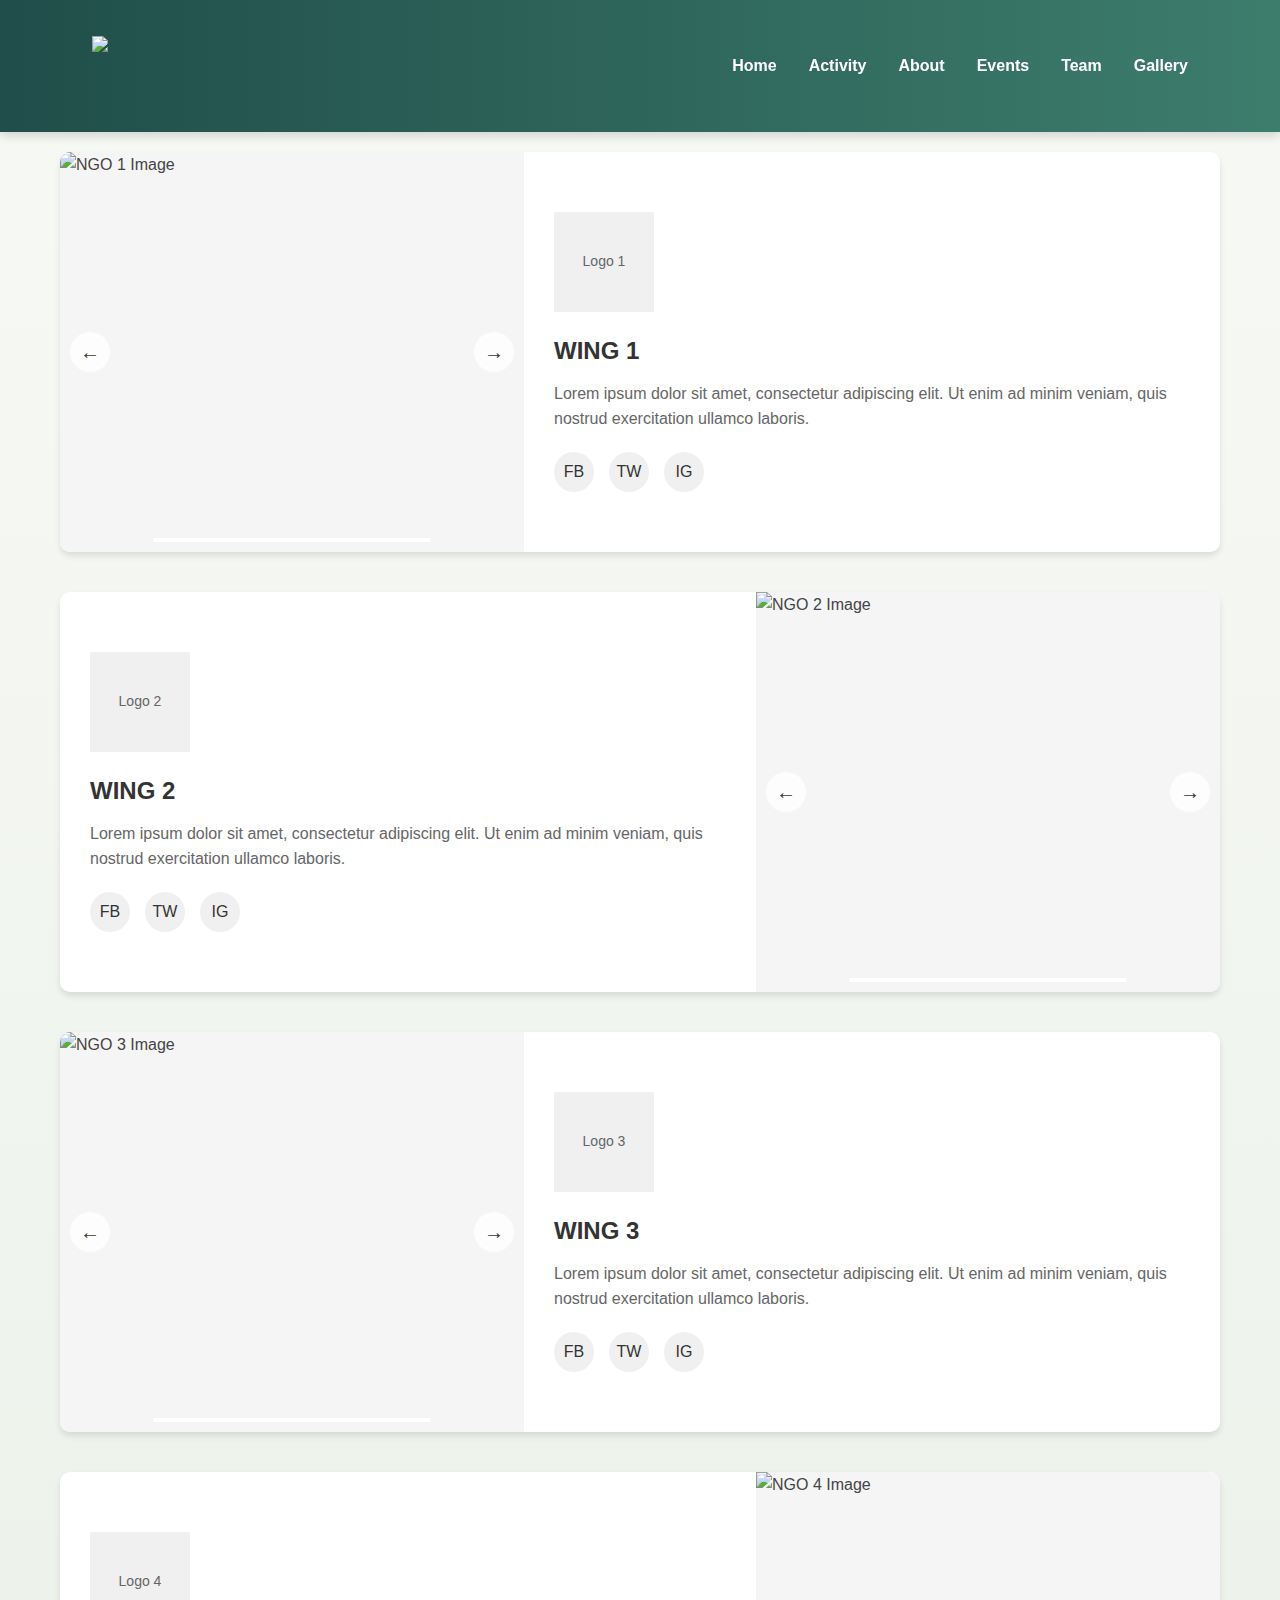
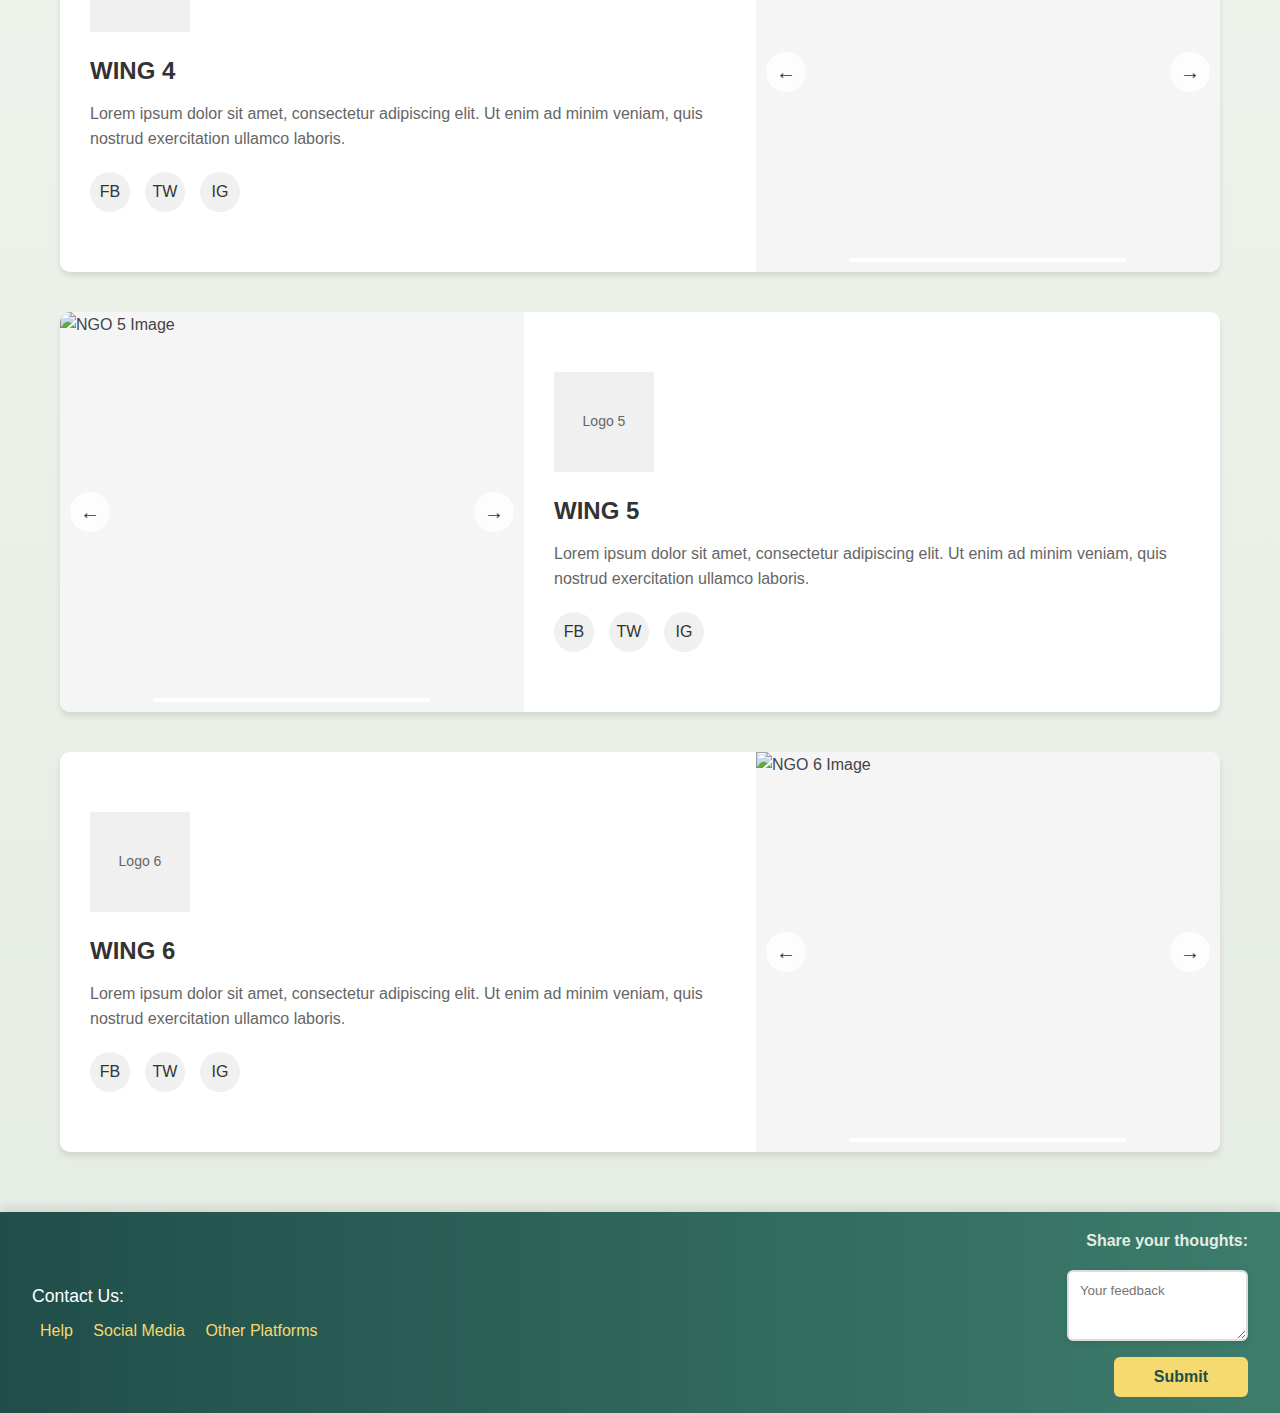
==== index.html @ 6709314f "minor changes" ====
<!DOCTYPE html>
<html lang="en">
<head>
    <meta charset="UTF-8">
    <meta name="viewport" content="width=device-width, initial-scale=1.0">
    <title>SEVAUTSAV</title>
    <link rel="stylesheet" href="style.css">
</head>
<body>
    <!-- Header -->
    <header class="header">
        <div class="container">
            <!-- <h1>SEVAUTSAV</h1> -->
            <img id="logo" src="./typeface.svg"></img>
            <nav class="tab">
                <ul class="nav-links">
                    <li><a href="#home">Home</a></li>
                    <li><a href="#activity">Activity</a></li>
                    <li><a href="about-page.html">About</a></li>
                    <li><a href="index.html">Events</a></li>
                    <li><a href="#team">Team</a></li>
                    <li><a href="#gallery">Gallery</a></li>
                </ul>
            </nav>
        </div>
    </header>

     <div class="content">
        <div class="container">
            <!-- Card 1 -->
            <div class="card">
                <div class="gallery-container">
                    <button class="gallery-nav prev">←</button>
                    <button class="gallery-nav next">→</button>
                    <div class="gallery-track">
                        <!-- Gallery images for WING 1 -->
                        <div class="gallery-item"><img src="https://via.placeholder.com/800x600/f0f0f0/666666?text=NGO1+Image+1" alt="NGO 1 Image"></div>
                        <div class="gallery-item"><img src="https://via.placeholder.com/800x600/f0f0f0/666666?text=NGO1+Image+2" alt="NGO 1 Image"></div>
                        <div class="gallery-item"><img src="https://via.placeholder.com/800x600/f0f0f0/666666?text=NGO1+Image+3" alt="NGO 1 Image"></div>
                        <div class="gallery-item"><img src="https://via.placeholder.com/800x600/f0f0f0/666666?text=NGO1+Image+4" alt="NGO 1 Image"></div>
                        <div class="gallery-item"><img src="https://via.placeholder.com/800x600/f0f0f0/666666?text=NGO1+Image+5" alt="NGO 1 Image"></div>
                        <!-- Duplicates for infinite scroll -->
                        <div class="gallery-item"><img src="https://via.placeholder.com/800x600/f0f0f0/666666?text=NGO1+Image+1" alt="NGO 1 Image"></div>
                        <div class="gallery-item"><img src="https://via.placeholder.com/800x600/f0f0f0/666666?text=NGO1+Image+2" alt="NGO 1 Image"></div>
                        <div class="gallery-item"><img src="https://via.placeholder.com/800x600/f0f0f0/666666?text=NGO1+Image+3" alt="NGO 1 Image"></div>
                        <div class="gallery-item"><img src="https://via.placeholder.com/800x600/f0f0f0/666666?text=NGO1+Image+4" alt="NGO 1 Image"></div>
                        <div class="gallery-item"><img src="https://via.placeholder.com/800x600/f0f0f0/666666?text=NGO1+Image+5" alt="NGO 1 Image"></div>
                    </div>
                    <div class="gallery-progress">
                        <div class="progress-bar"></div>
                    </div>
                </div>
                <div class="card-content">
                    <div class="logo-container">
                        <svg viewBox="0 0 100 100">
                            <rect width="100" height="100" fill="#f0f0f0"/>
                            <text x="50" y="50" text-anchor="middle" dominant-baseline="middle" font-family="Poppins" font-size="14" fill="#666">Logo 1</text>
                        </svg>
                    </div>
                    <h2 class="ngo-name">WING 1</h2>
                    <p class="ngo-description">
                        Lorem ipsum dolor sit amet, consectetur adipiscing elit. Ut enim ad minim veniam, quis nostrud exercitation ullamco laboris.
                    </p>
                    <div class="social-links">
                        <a href="#" class="social-link">FB</a>
                        <a href="#" class="social-link">TW</a>
                        <a href="#" class="social-link">IG</a>
                    </div>
                </div>
            </div>
    
            <div class="card">
                <div class="gallery-container">
                    <button class="gallery-nav prev">←</button>
                    <button class="gallery-nav next">→</button>
                    <div class="gallery-track">
                        <!-- Gallery images for WING 2 -->
                        <div class="gallery-item"><img src="https://via.placeholder.com/800x600/f0f0f0/666666?text=NGO2+Image+1" alt="NGO 2 Image"></div>
                        <div class="gallery-item"><img src="https://via.placeholder.com/800x600/f0f0f0/666666?text=NGO2+Image+2" alt="NGO 2 Image"></div>
                        <div class="gallery-item"><img src="https://via.placeholder.com/800x600/f0f0f0/666666?text=NGO2+Image+3" alt="NGO 2 Image"></div>
                        <div class="gallery-item"><img src="https://via.placeholder.com/800x600/f0f0f0/666666?text=NGO2+Image+4" alt="NGO 2 Image"></div>
                        <div class="gallery-item"><img src="https://via.placeholder.com/800x600/f0f0f0/666666?text=NGO2+Image+5" alt="NGO 2 Image"></div>
                        <!-- Duplicates for infinite scroll -->
                        <div class="gallery-item"><img src="https://via.placeholder.com/800x600/f0f0f0/666666?text=NGO2+Image+1" alt="NGO 2 Image"></div>
                        <div class="gallery-item"><img src="https://via.placeholder.com/800x600/f0f0f0/666666?text=NGO2+Image+2" alt="NGO 2 Image"></div>
                        <div class="gallery-item"><img src="https://via.placeholder.com/800x600/f0f0f0/666666?text=NGO2+Image+3" alt="NGO 2 Image"></div>
                        <div class="gallery-item"><img src="https://via.placeholder.com/800x600/f0f0f0/666666?text=NGO2+Image+4" alt="NGO 2 Image"></div>
                        <div class="gallery-item"><img src="https://via.placeholder.com/800x600/f0f0f0/666666?text=NGO2+Image+5" alt="NGO 2 Image"></div>
                    </div>
                    <div class="gallery-progress">
                        <div class="progress-bar"></div>
                    </div>
                </div>
                <div class="card-content">
                    <div class="logo-container">
                        <svg viewBox="0 0 100 100">
                            <rect width="100" height="100" fill="#f0f0f0"/>
                            <text x="50" y="50" text-anchor="middle" dominant-baseline="middle" font-family="Poppins" font-size="14" fill="#666">Logo 2</text>
                        </svg>
                    </div>
                    <h2 class="ngo-name">WING 2</h2>
                    <p class="ngo-description">
                        Lorem ipsum dolor sit amet, consectetur adipiscing elit. Ut enim ad minim veniam, quis nostrud exercitation ullamco laboris.
                    </p>
                    <div class="social-links">
                        <a href="#" class="social-link">FB</a>
                        <a href="#" class="social-link">TW</a>
                        <a href="#" class="social-link">IG</a>
                    </div>
                </div>
            </div>
    
            <div class="card">
                <div class="gallery-container">
                    <button class="gallery-nav prev">←</button>
                    <button class="gallery-nav next">→</button>
                    <div class="gallery-track">
                        <!-- Gallery images for WING 3 -->
                        <div class="gallery-item"><img src="https://via.placeholder.com/800x600/f0f0f0/666666?text=NGO3+Image+1" alt="NGO 3 Image"></div>
                        <div class="gallery-item"><img src="https://via.placeholder.com/800x600/f0f0f0/666666?text=NGO3+Image+2" alt="NGO 3 Image"></div>
                        <div class="gallery-item"><img src="https://via.placeholder.com/800x600/f0f0f0/666666?text=NGO3+Image+3" alt="NGO 3 Image"></div>
                        <div class="gallery-item"><img src="https://via.placeholder.com/800x600/f0f0f0/666666?text=NGO3+Image+4" alt="NGO 3 Image"></div>
                        <div class="gallery-item"><img src="https://via.placeholder.com/800x600/f0f0f0/666666?text=NGO3+Image+5" alt="NGO 3 Image"></div>
                        <!-- Duplicates for infinite scroll -->
                        <div class="gallery-item"><img src="https://via.placeholder.com/800x600/f0f0f0/666666?text=NGO3+Image+1" alt="NGO 3 Image"></div>
                        <div class="gallery-item"><img src="https://via.placeholder.com/800x600/f0f0f0/666666?text=NGO3+Image+2" alt="NGO 3 Image"></div>
                        <div class="gallery-item"><img src="https://via.placeholder.com/800x600/f0f0f0/666666?text=NGO3+Image+3" alt="NGO 3 Image"></div>
                        <div class="gallery-item"><img src="https://via.placeholder.com/800x600/f0f0f0/666666?text=NGO3+Image+4" alt="NGO 3 Image"></div>
                        <div class="gallery-item"><img src="https://via.placeholder.com/800x600/f0f0f0/666666?text=NGO3+Image+5" alt="NGO 3 Image"></div>
                    </div>
                    <div class="gallery-progress">
                        <div class="progress-bar"></div>
                    </div>
                </div>
                <div class="card-content">
                    <div class="logo-container">
                        <svg viewBox="0 0 100 100">
                            <rect width="100" height="100" fill="#f0f0f0"/>
                            <text x="50" y="50" text-anchor="middle" dominant-baseline="middle" font-family="Poppins" font-size="14" fill="#666">Logo 3</text>
                        </svg>
                    </div>
                    <h2 class="ngo-name">WING 3</h2>
                    <p class="ngo-description">
                        Lorem ipsum dolor sit amet, consectetur adipiscing elit. Ut enim ad minim veniam, quis nostrud exercitation ullamco laboris.
                    </p>
                    <div class="social-links">
                        <a href="#" class="social-link">FB</a>
                        <a href="#" class="social-link">TW</a>
                        <a href="#" class="social-link">IG</a>
                    </div>
                </div>
            </div>
    
            <div class="card">
                <div class="gallery-container">
                    <button class="gallery-nav prev">←</button>
                    <button class="gallery-nav next">→</button>
                    <div class="gallery-track">
                        <!-- Gallery images for WING 4 -->
                        <div class="gallery-item"><img src="https://via.placeholder.com/800x600/f0f0f0/666666?text=NGO4+Image+1" alt="NGO 4 Image"></div>
                        <div class="gallery-item"><img src="https://via.placeholder.com/800x600/f0f0f0/666666?text=NGO4+Image+2" alt="NGO 4 Image"></div>
                        <div class="gallery-item"><img src="https://via.placeholder.com/800x600/f0f0f0/666666?text=NGO4+Image+3" alt="NGO 4 Image"></div>
                        <div class="gallery-item"><img src="https://via.placeholder.com/800x600/f0f0f0/666666?text=NGO4+Image+4" alt="NGO 4 Image"></div>
                        <div class="gallery-item"><img src="https://via.placeholder.com/800x600/f0f0f0/666666?text=NGO4+Image+5" alt="NGO 4 Image"></div>
                        <!-- Duplicates for infinite scroll -->
                        <div class="gallery-item"><img src="https://via.placeholder.com/800x600/f0f0f0/666666?text=NGO4+Image+1" alt="NGO 4 Image"></div>
                        <div class="gallery-item"><img src="https://via.placeholder.com/800x600/f0f0f0/666666?text=NGO4+Image+2" alt="NGO 4 Image"></div>
                        <div class="gallery-item"><img src="https://via.placeholder.com/800x600/f0f0f0/666666?text=NGO4+Image+3" alt="NGO 4 Image"></div>
                        <div class="gallery-item"><img src="https://via.placeholder.com/800x600/f0f0f0/666666?text=NGO4+Image+4" alt="NGO 4 Image"></div>
                        <div class="gallery-item"><img src="https://via.placeholder.com/800x600/f0f0f0/666666?text=NGO4+Image+5" alt="NGO 4 Image"></div>
                    </div>
                    <div class="gallery-progress">
                        <div class="progress-bar"></div>
                    </div>
                </div>
                <div class="card-content">
                    <div class="logo-container">
                        <svg viewBox="0 0 100 100">
                            <rect width="100" height="100" fill="#f0f0f0"/>
                            <text x="50" y="50" text-anchor="middle" dominant-baseline="middle" font-family="Poppins" font-size="14" fill="#666">Logo 4</text>
                        </svg>
                    </div>
                    <h2 class="ngo-name">WING 4</h2>
                    <p class="ngo-description">
                        Lorem ipsum dolor sit amet, consectetur adipiscing elit. Ut enim ad minim veniam, quis nostrud exercitation ullamco laboris.
                    </p>
                    <div class="social-links">
                        <a href="#" class="social-link">FB</a>
                        <a href="#" class="social-link">TW</a>
                        <a href="#" class="social-link">IG</a>
                    </div>
                </div>
            </div>
    
            <div class="card">
                <div class="gallery-container">
                    <button class="gallery-nav prev">←</button>
                    <button class="gallery-nav next">→</button>
                    <div class="gallery-track">
                        <!-- Gallery images for WING 5 -->
                        <div class="gallery-item"><img src="https://via.placeholder.com/800x600/f0f0f0/666666?text=NGO5+Image+1" alt="NGO 5 Image"></div>
                        <div class="gallery-item"><img src="https://via.placeholder.com/800x600/f0f0f0/666666?text=NGO5+Image+2" alt="NGO 5 Image"></div>
                        <div class="gallery-item"><img src="https://via.placeholder.com/800x600/f0f0f0/666666?text=NGO5+Image+3" alt="NGO 5 Image"></div>
                        <div class="gallery-item"><img src="https://via.placeholder.com/800x600/f0f0f0/666666?text=NGO5+Image+4" alt="NGO 5 Image"></div>
                        <div class="gallery-item"><img src="https://via.placeholder.com/800x600/f0f0f0/666666?text=NGO5+Image+5" alt="NGO 5 Image"></div>
                        <!-- Duplicates for infinite scroll -->
                        <div class="gallery-item"><img src="https://via.placeholder.com/800x600/f0f0f0/666666?text=NGO5+Image+1" alt="NGO 5 Image"></div>
                        <div class="gallery-item"><img src="https://via.placeholder.com/800x600/f0f0f0/666666?text=NGO5+Image+2" alt="NGO 5 Image"></div>
                        <div class="gallery-item"><img src="https://via.placeholder.com/800x600/f0f0f0/666666?text=NGO5+Image+3" alt="NGO 5 Image"></div>
                        <div class="gallery-item"><img src="https://via.placeholder.com/800x600/f0f0f0/666666?text=NGO5+Image+4" alt="NGO 5 Image"></div>
                        <div class="gallery-item"><img src="https://via.placeholder.com/800x600/f0f0f0/666666?text=NGO5+Image+5" alt="NGO 5 Image"></div>
                    </div>
                    <div class="gallery-progress">
                        <div class="progress-bar"></div>
                    </div>
                </div>
                <div class="card-content">
                    <div class="logo-container">
                        <svg viewBox="0 0 100 100">
                            <rect width="100" height="100" fill="#f0f0f0"/>
                            <text x="50" y="50" text-anchor="middle" dominant-baseline="middle" font-family="Poppins" font-size="14" fill="#666">Logo 5</text>
                        </svg>
                    </div>
                    <h2 class="ngo-name">WING 5</h2>
                    <p class="ngo-description">
                        Lorem ipsum dolor sit amet, consectetur adipiscing elit. Ut enim ad minim veniam, quis nostrud exercitation ullamco laboris.
                    </p>
                    <div class="social-links">
                        <a href="#" class="social-link">FB</a>
                        <a href="#" class="social-link">TW</a>
                        <a href="#" class="social-link">IG</a>
                    </div>
                </div>
            </div>
    
            <div class="card">
                <div class="gallery-container">
                    <button class="gallery-nav prev">←</button>
                    <button class="gallery-nav next">→</button>
                    <div class="gallery-track">
                        <!-- Gallery images for WING 6 -->
                        <div class="gallery-item"><img src="https://via.placeholder.com/800x600/f0f0f0/666666?text=NGO6+Image+1" alt="NGO 6 Image"></div>
                        <div class="gallery-item"><img src="https://via.placeholder.com/800x600/f0f0f0/666666?text=NGO6+Image+2" alt="NGO 6 Image"></div>
                        <div class="gallery-item"><img src="https://via.placeholder.com/800x600/f0f0f0/666666?text=NGO6+Image+3" alt="NGO 6 Image"></div>
                        <div class="gallery-item"><img src="https://via.placeholder.com/800x600/f0f0f0/666666?text=NGO6+Image+4" alt="NGO 6 Image"></div>
                        <div class="gallery-item"><img src="https://via.placeholder.com/800x600/f0f0f0/666666?text=NGO6+Image+5" alt="NGO 6 Image"></div>
                        <!-- Duplicates for infinite scroll -->
                        <div class="gallery-item"><img src="https://via.placeholder.com/800x600/f0f0f0/666666?text=NGO1+Image+1" alt="NGO 6 Image"></div>
                        <div class="gallery-item"><img src="https://via.placeholder.com/800x600/f0f0f0/666666?text=NGO1+Image+2" alt="NGO 6 Image"></div>
                        <div class="gallery-item"><img src="https://via.placeholder.com/800x600/f0f0f0/666666?text=NGO1+Image+3" alt="NGO 6 Image"></div>
                        <div class="gallery-item"><img src="https://via.placeholder.com/800x600/f0f0f0/666666?text=NGO1+Image+4" alt="NGO 6 Image"></div>
                        <div class="gallery-item"><img src="https://via.placeholder.com/800x600/f0f0f0/666666?text=NGO1+Image+5" alt="NGO 6 Image"></div>
                    </div>
                    <div class="gallery-progress">
                        <div class="progress-bar"></div>
                    </div>
                </div>
                <div class="card-content">
                    <div class="logo-container">
                        <svg viewBox="0 0 100 100">
                            <rect width="100" height="100" fill="#f0f0f0"/>
                            <text x="50" y="50" text-anchor="middle" dominant-baseline="middle" font-family="Poppins" font-size="14" fill="#666">Logo 6</text>
                        </svg>
                    </div>
                    <h2 class="ngo-name">WING 6</h2>
                    <p class="ngo-description">
                        Lorem ipsum dolor sit amet, consectetur adipiscing elit. Ut enim ad minim veniam, quis nostrud exercitation ullamco laboris.
                    </p>
                    <div class="social-links">
                        <a href="#" class="social-link">FB</a>
                        <a href="#" class="social-link">TW</a>
                        <a href="#" class="social-link">IG</a>
                    </div>
                </div>
            </div>
     </div>

    <footer class="footer">
        <div class="footer-left">
            <p class="footer-info">Contact Us:</p>
            <div class="footer-links">
                <a href="#">Help</a>
                <a href="#">Social Media</a>
                <a href="#">Other Platforms</a>
            </div>
        </div>
        <div class="footer-right">
            <form class="footer-form">
                <label for="feedback">Share your thoughts:</label>
                <textarea id="feedback" rows="3" placeholder="Your feedback"></textarea>
                <button type="submit">Submit</button>
            </form>
        </div>
    </footer>
</body>
</html>
---- style.css ----
/* General styles */
* {
    margin: 0;
    padding: 0;
    box-sizing: border-box;
    font-family: 'Poppins', sans-serif;
}
body {
    margin: 0;
    padding: 0;
    height:auto;
    font-family: 'Poppins', sans-serif;
    line-height: 1.6;
    color: #444;
    background: linear-gradient(to bottom, #f7f9f5, #e5ece3);
    scroll-behavior: smooth;
    min-height: 100vh;
    display: flex;
    flex-direction: column;
}


/* Make the header sticky */
.header {
    position: sticky;
    top: 0;
    z-index: 1000;
    background: linear-gradient(to right, #204e4a, #3d7d6c);
    color: #fff;
    padding: 1rem 0;
    box-shadow: 0 4px 10px rgba(0, 0, 0, 0.15);
}

.header .container {
    display: flex;
    justify-content: space-between;
    align-items: center;
}

.nav-links {
    list-style: none;
    display: flex;
    gap: 2rem;
    padding-right: 2rem;
}

.nav-links a {
    color: #fff;
    text-decoration: none;
    font-weight: 600;
    transition: color 0.3s;
}

.nav-links a:hover {
    color: #f6d96f;
}

#logo {
    padding-left: 2rem;
    height: 60px;
}

/* Content wrapper to allow scrolling */
.main-content {
    flex: 1; /* Ensures the main content takes up remaining vertical space */
    padding: 2rem;
    background: linear-gradient(135deg, #c8e6ca, #e9f0e4);
    overflow-y: auto;
}

/* Main content section */
.body-section {
    text-align: center;
    padding: 2rem;
    color: #204e4a;
}

.body-section h2 {
    font-size: 2.5rem;
    margin-bottom: 1rem;
    color: #204e4a;
}

.body-section p {
    font-size: 1.2rem;
    color: #444;
}



.container {
    max-width: 1200px;
    margin: 0 auto;
    padding: 20px;
}

.card {
    display: flex;
    align-items: center;
    margin-bottom: 40px;
    background: #fff;
    border-radius: 10px;
    box-shadow: 0 4px 6px rgba(0, 0, 0, 0.1);
    overflow: hidden;
    transition: transform 0.3s ease;
    max-height: 400px;
    /* height: 25rem; */
}

.card:hover {
    transform: translateY(-5px);
}

.card:nth-child(even) {
    flex-direction: row-reverse;
}

/* Gallery Styles */
.gallery-container {
    flex: 0 0 40%;
    position: relative;
    overflow: hidden;
    background: #f5f5f5;
    height:400px;
}

.gallery-track {
    display: flex;
    animation: scroll 25s linear infinite;
    width: max-content;
    height: 100%;
}

.gallery-track:hover {
    animation-play-state: paused;
}

.gallery-item {
    flex: 0 0 100%;
    height: 100%;
}

.gallery-item img {
    width: 100%;
    height: 100%;
    object-fit: cover;
}

/* Navigation Arrows */
.gallery-nav {
    position: absolute;
    top: 50%;
    transform: translateY(-50%);
    width: 40px;
    height: 40px;
    background: rgba(255, 255, 255, 0.8);
    border: none;
    border-radius: 50%;
    cursor: pointer;
    display: flex;
    align-items: center;
    justify-content: center;
    font-size: 20px;
    color: #333;
    transition: all 0.3s ease;
    z-index: 10;
}

.gallery-nav:hover {
    background: rgba(255, 255, 255, 0.95);
}

.gallery-nav.prev {
    left: 10px;
}

.gallery-nav.next {
    right: 10px;
}

/* Progress bar */
.gallery-progress {
    position: absolute;
    bottom: 10px;
    left: 50%;
    transform: translateX(-50%);
    width: 60%;
    height: 4px;
    background: rgba(255, 255, 255, 0.3);
    border-radius: 2px;
    overflow: hidden;
}

.progress-bar {
    width: 100%;
    height: 100%;
    background: white;
    animation: progress 25s linear infinite;
}

@keyframes scroll {
    0% {
        transform: translateX(0);
    }
    100% {
        transform: translateX(calc(-100% * 5));
    }
}

@keyframes progress {
    0% {
        transform: translateX(-100%);
    }
    100% {
        transform: translateX(100%);
    }
}

.card-content {
    flex: 0 0 60%;
    padding: 30px;
    display: flex;
    flex-direction: column;
    display: flex;
    flex-direction: column;
    justify-content: center;
    max-height: 400px;
    overflow-y: auto;
}

.logo-container {
    width: 100px;
    height: 100px;
    margin-bottom: 20px;
}

.logo-container svg {
    width: 100%;
    height: 100%;
}

.ngo-name {
    font-size: 24px;
    font-weight: 600;
    margin-bottom: 10px;
    color: #333;
}

.ngo-description {
    color: #666;
    line-height: 1.6;
    margin-bottom: 20px;
    font-weight: 400;
}

.social-links {
    display: flex;
    gap: 15px;
    margin-top: auto;
}

.social-link {
    display: inline-flex;
    align-items: center;
    justify-content: center;
    width: 40px;
    height: 40px;
    border-radius: 50%;
    background: #f0f0f0;
    color: #333;
    text-decoration: none;
    transition: all 0.3s ease;
    font-weight: 500;
}

.social-link:hover {
    background: #333;
    color: #fff;
}
/* Footer styles */
.footer {
    position: static;
    bottom: 0;
    left: 0;
    width: 100%;
    background: linear-gradient(to right, #204e4a, #3d7d6c);
    color: #fff;
    padding: 1rem 0;
    box-shadow: 0 -4px 10px rgba(0, 0, 0, 0.1);
    display: flex;
    justify-content: space-between;
    align-items: center;
}
/* .content{
    flex: 1;
} */
.footer-left {
    display: flex;
    flex-direction: column;
    gap: 0.5rem;
    margin-left: 2rem;
}

.footer-left .footer-info {
    font-size: 1.1rem;
}

.footer-left .footer-links a {
    color: #f6d96f;
    margin: 0 0.5rem;
    text-decoration: none;
    font-weight: 500;
    transition: text-shadow 0.3s;
}

.footer-left .footer-links a:hover {
    text-shadow: 0 0 5px #f6d96f;
}

.footer-right {
    margin-right: 2rem;
}

.footer-form {
    display: flex;
    flex-direction: column;
    gap: 1rem;
    align-items: flex-end;
}

.footer-form label {
    font-weight: bold;
    color: #e5ece3;
}

.footer-form textarea {
    width: 90%;
    max-width: 300px;
    padding: 0.7rem;
    border: 2px solid #ddd;
    border-radius: 6px;
    font-family: inherit;
    box-shadow: 0 2px 6px rgba(0, 0, 0, 0.1);
    transition: border-color 0.3s;
}

.footer-form textarea:focus {
    border-color: #f6d96f;
    outline: none;
}

.footer-form button {
    padding: 0.7rem 2.5rem;
    background-color: #f6d96f;
    color: #204e4a;
    border: none;
    border-radius: 6px;
    font-size: 1rem;
    font-weight: bold;
    cursor: pointer;
    transition: background-color 0.3s, transform 0.2s;
}

.footer-form button:hover {
    background-color: #dcc158;
    transform: scale(1.05);
}

/* Responsive styles */
@media (max-width: 768px) {
    /* .header .container {
        flex-direction: column;
        align-items: flex-start;
    } */

    /* .nav-links {
        flex-direction: column;
        gap: 1rem;
        margin-top: 1rem;
    } */

    /* .footer {
        flex-direction: column;
        align-items: center;
    }

    .footer-left {
        margin: 0;
        text-align: center;
    }

    .footer-form textarea {
        width: 100%;
    } */
}
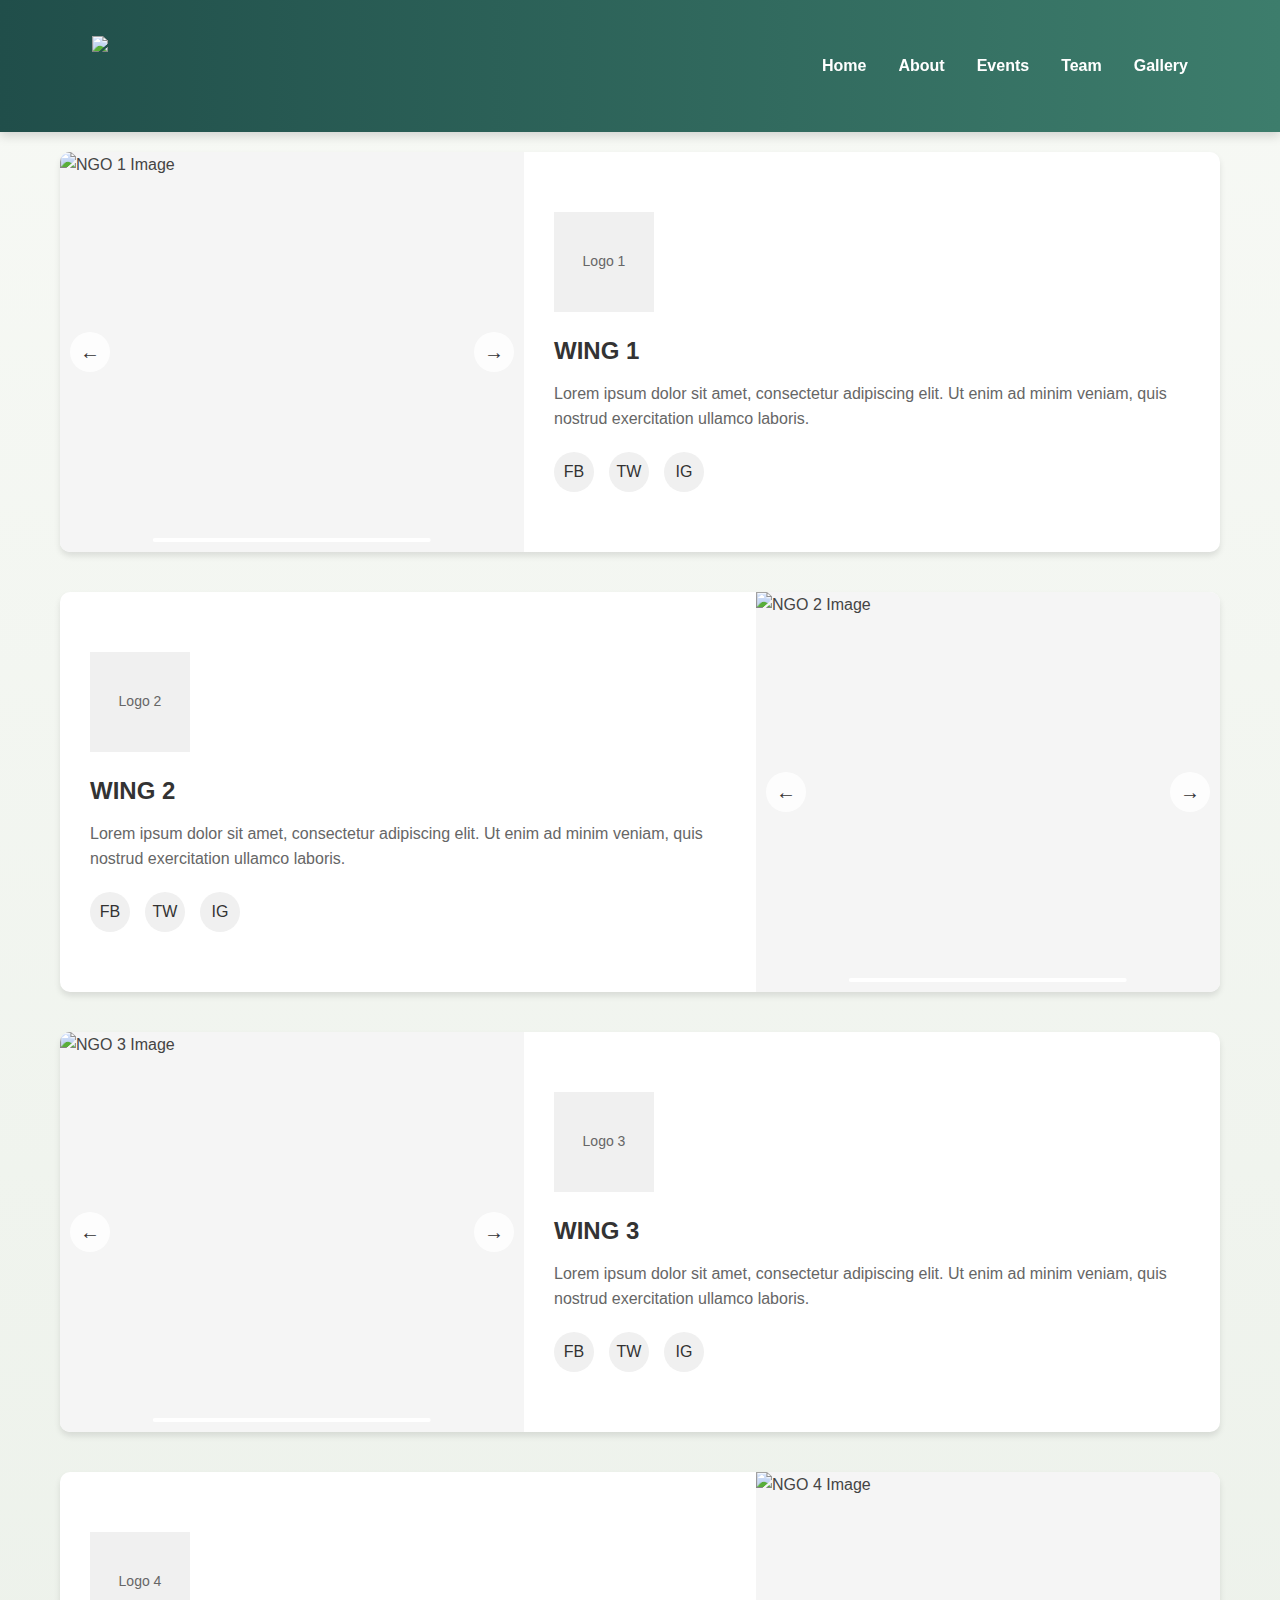
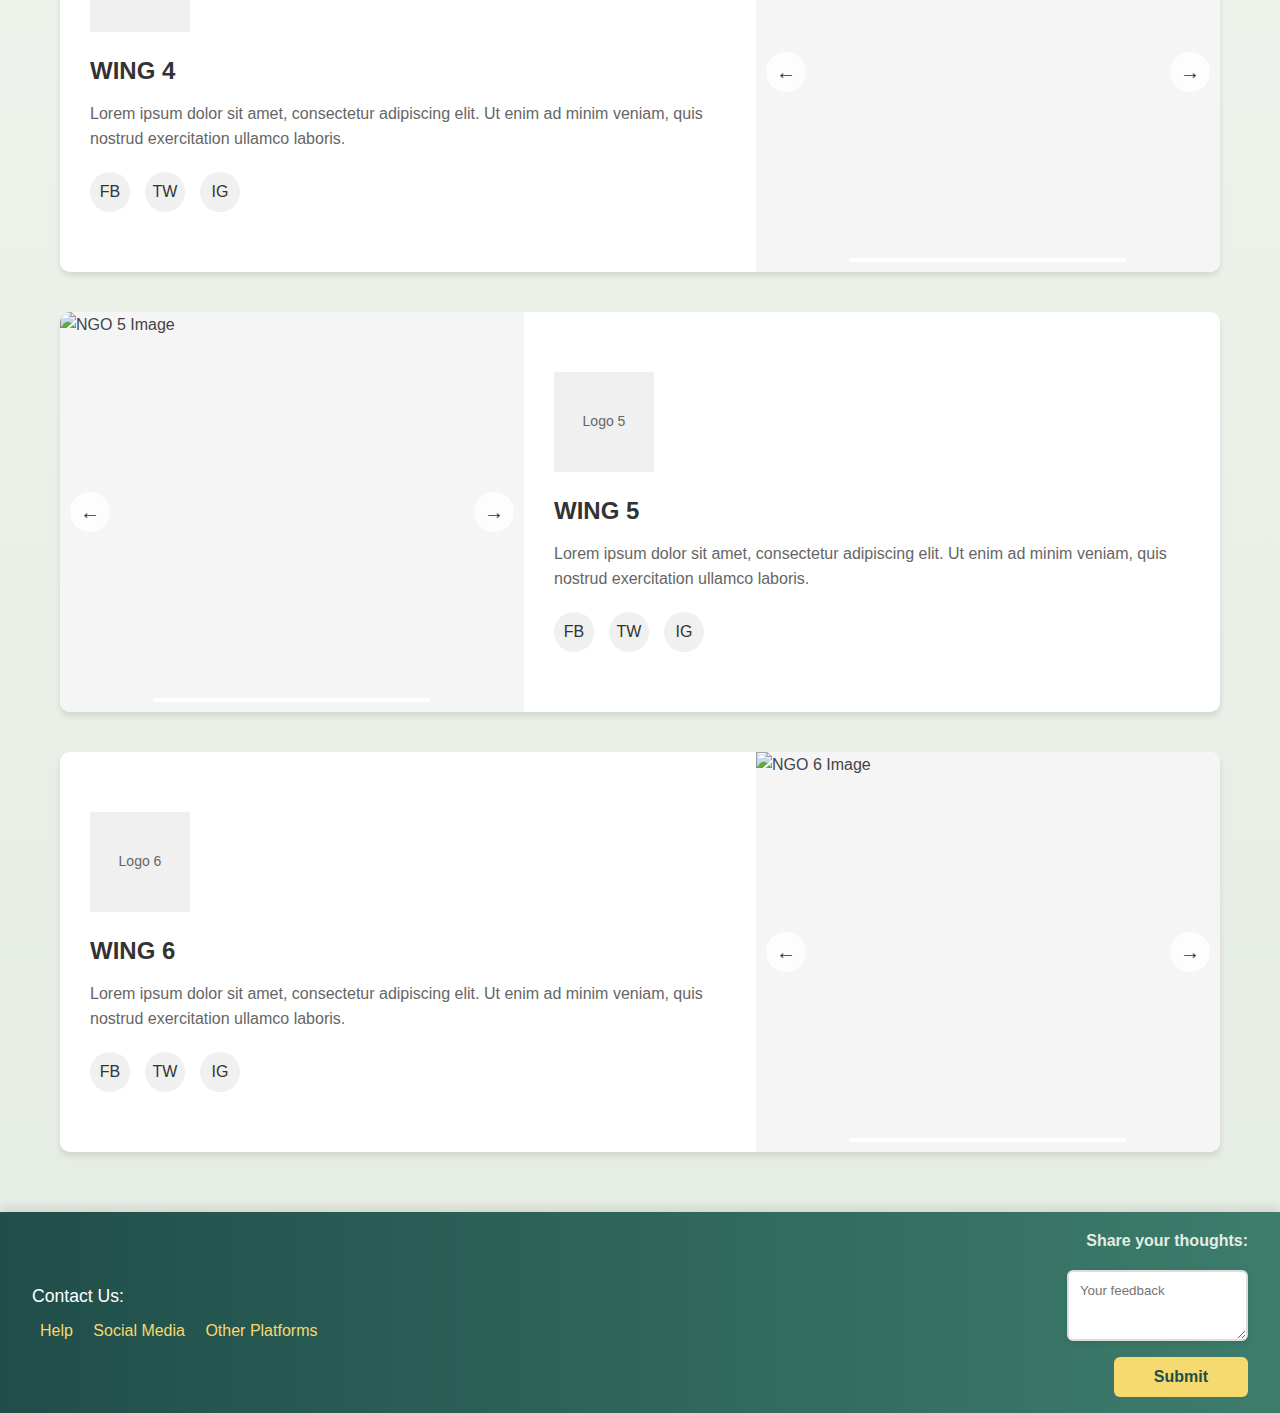
==== commit 02b68a63: "smth" ====
--- a/index.html
+++ b/index.html
@@ -6,25 +6,27 @@
     <meta name="viewport" content="width=device-width, initial-scale=1.0">
     <title>SEVAUTSAV</title>
     <link rel="stylesheet" href="style.css">
+    <link rel="stylesheet" href="header.css">
 </head>
 <body>
     <!-- Header -->
-    <header class="header">
-        <div class="container">
-            <!-- <h1>SEVAUTSAV</h1> -->
-            <img id="logo" src="./typeface.svg"></img>
-            <nav class="tab">
-                <ul class="nav-links">
-                    <li><a href="#home">Home</a></li>
-                    <li><a href="#activity">Activity</a></li>
-                    <li><a href="about-page.html">About</a></li>
-                    <li><a href="index.html">Events</a></li>
-                    <li><a href="#team">Team</a></li>
-                    <li><a href="#gallery">Gallery</a></li>
-                </ul>
-            </nav>
-        </div>
-    </header>
+    <body>
+        <!-- Header placeholder -->
+        <header class="header">
+            <div class="container">
+                <!-- <h1>SEVAUTSAV</h1> -->
+                <img id="logo" src="./typeface.svg"></img>
+                <nav class="tab">
+                    <ul class="nav-links">
+                        <li><a href="index.html">Home</a></li>
+                        <li><a href="about-page.html">About</a></li>
+                        <li><a href="events-page.html">Events</a></li>
+                        <li><a href="team-page.html">Team</a></li>
+                        <li><a href="#gallery">Gallery</a></li>
+                    </ul>
+                </nav>
+            </div>
+        </header>
 
      <div class="content">
         <div class="container">
--- a/style.css
+++ b/style.css
@@ -20,45 +20,6 @@
 }
 
 
-/* Make the header sticky */
-.header {
-    position: sticky;
-    top: 0;
-    z-index: 1000;
-    background: linear-gradient(to right, #204e4a, #3d7d6c);
-    color: #fff;
-    padding: 1rem 0;
-    box-shadow: 0 4px 10px rgba(0, 0, 0, 0.15);
-}
-
-.header .container {
-    display: flex;
-    justify-content: space-between;
-    align-items: center;
-}
-
-.nav-links {
-    list-style: none;
-    display: flex;
-    gap: 2rem;
-    padding-right: 2rem;
-}
-
-.nav-links a {
-    color: #fff;
-    text-decoration: none;
-    font-weight: 600;
-    transition: color 0.3s;
-}
-
-.nav-links a:hover {
-    color: #f6d96f;
-}
-
-#logo {
-    padding-left: 2rem;
-    height: 60px;
-}
 
 /* Content wrapper to allow scrolling */
 .main-content {
--- a/header.css
+++ b/header.css
@@ -0,0 +1,129 @@
+/* Make the header sticky */
+.header {
+    position: sticky;
+    top: 0;
+    z-index: 1000;
+    background: linear-gradient(to right, #204e4a, #3d7d6c);
+    color: #fff;
+    padding: 1rem 0;
+    box-shadow: 0 4px 10px rgba(0, 0, 0, 0.15);
+}
+
+.header .container {
+    display: flex;
+    justify-content: space-between;
+    align-items: center;
+}
+
+.nav-links {
+    list-style: none;
+    display: flex;
+    gap: 2rem;
+    padding-right: 2rem;
+}
+
+.nav-links a {
+    color: #fff;
+    text-decoration: none;
+    font-weight: 600;
+    transition: color 0.3s;
+}
+
+.nav-links a:hover {
+    color: #f6d96f;
+}
+
+#logo {
+    padding-left: 2rem;
+    height: 60px;
+}
+
+/*footer*/
+
+.footer {
+    position: static;
+    bottom: 0;
+    left: 0;
+    width: 100%;
+    background: linear-gradient(to right, #204e4a, #3d7d6c);
+    color: #fff;
+    padding: 1rem 0;
+    box-shadow: 0 -4px 10px rgba(0, 0, 0, 0.1);
+    display: flex;
+    justify-content: space-between;
+    align-items: center;
+}
+/* .content{
+    flex: 1;
+} */
+.footer-left {
+    display: flex;
+    flex-direction: column;
+    gap: 0.5rem;
+    margin-left: 2rem;
+}
+
+.footer-left .footer-info {
+    font-size: 1.1rem;
+}
+
+.footer-left .footer-links a {
+    color: #f6d96f;
+    margin: 0 0.5rem;
+    text-decoration: none;
+    font-weight: 500;
+    transition: text-shadow 0.3s;
+}
+
+.footer-left .footer-links a:hover {
+    text-shadow: 0 0 5px #f6d96f;
+}
+
+.footer-right {
+    margin-right: 2rem;
+}
+
+.footer-form {
+    display: flex;
+    flex-direction: column;
+    gap: 1rem;
+    align-items: flex-end;
+}
+
+.footer-form label {
+    font-weight: bold;
+    color: #e5ece3;
+}
+
+.footer-form textarea {
+    width: 90%;
+    max-width: 300px;
+    padding: 0.7rem;
+    border: 2px solid #ddd;
+    border-radius: 6px;
+    font-family: inherit;
+    box-shadow: 0 2px 6px rgba(0, 0, 0, 0.1);
+    transition: border-color 0.3s;
+}
+
+.footer-form textarea:focus {
+    border-color: #f6d96f;
+    outline: none;
+}
+
+.footer-form button {
+    padding: 0.7rem 2.5rem;
+    background-color: #f6d96f;
+    color: #204e4a;
+    border: none;
+    border-radius: 6px;
+    font-size: 1rem;
+    font-weight: bold;
+    cursor: pointer;
+    transition: background-color 0.3s, transform 0.2s;
+}
+
+.footer-form button:hover {
+    background-color: #dcc158;
+    transform: scale(1.05);
+}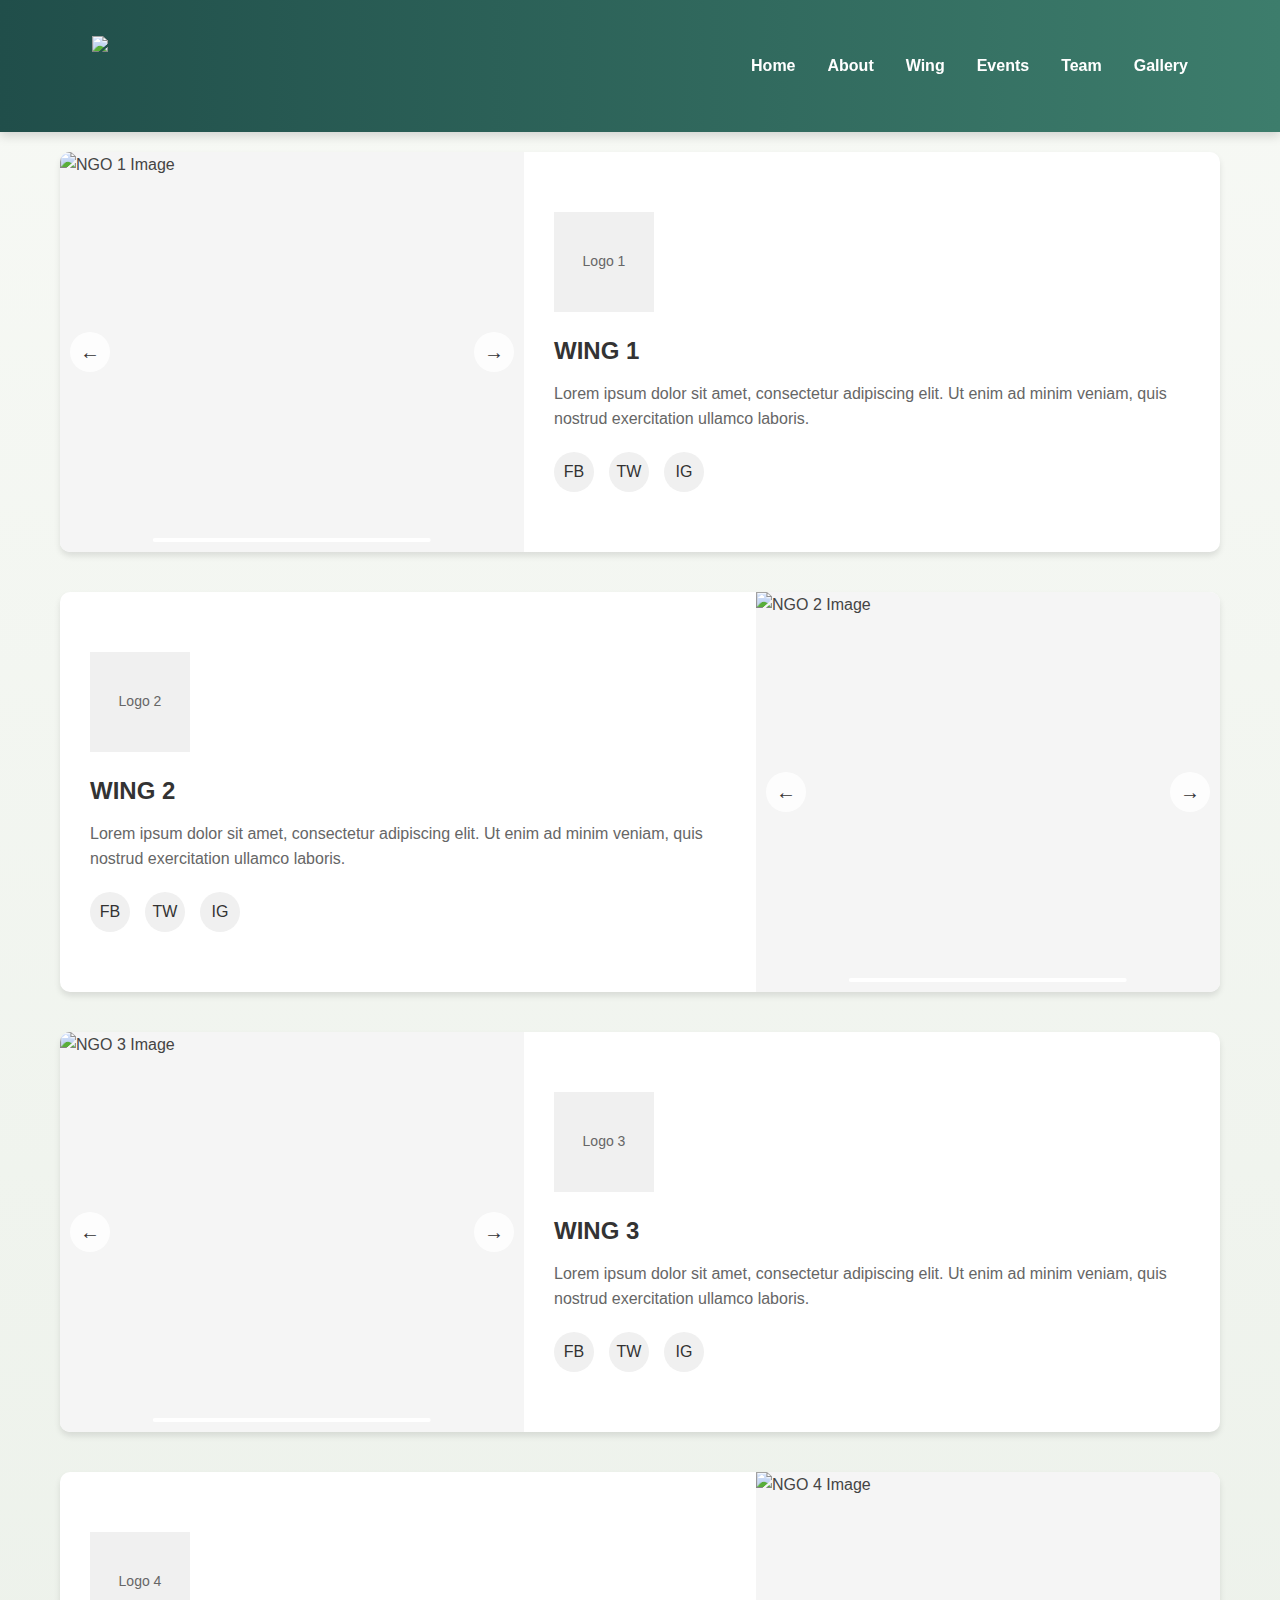
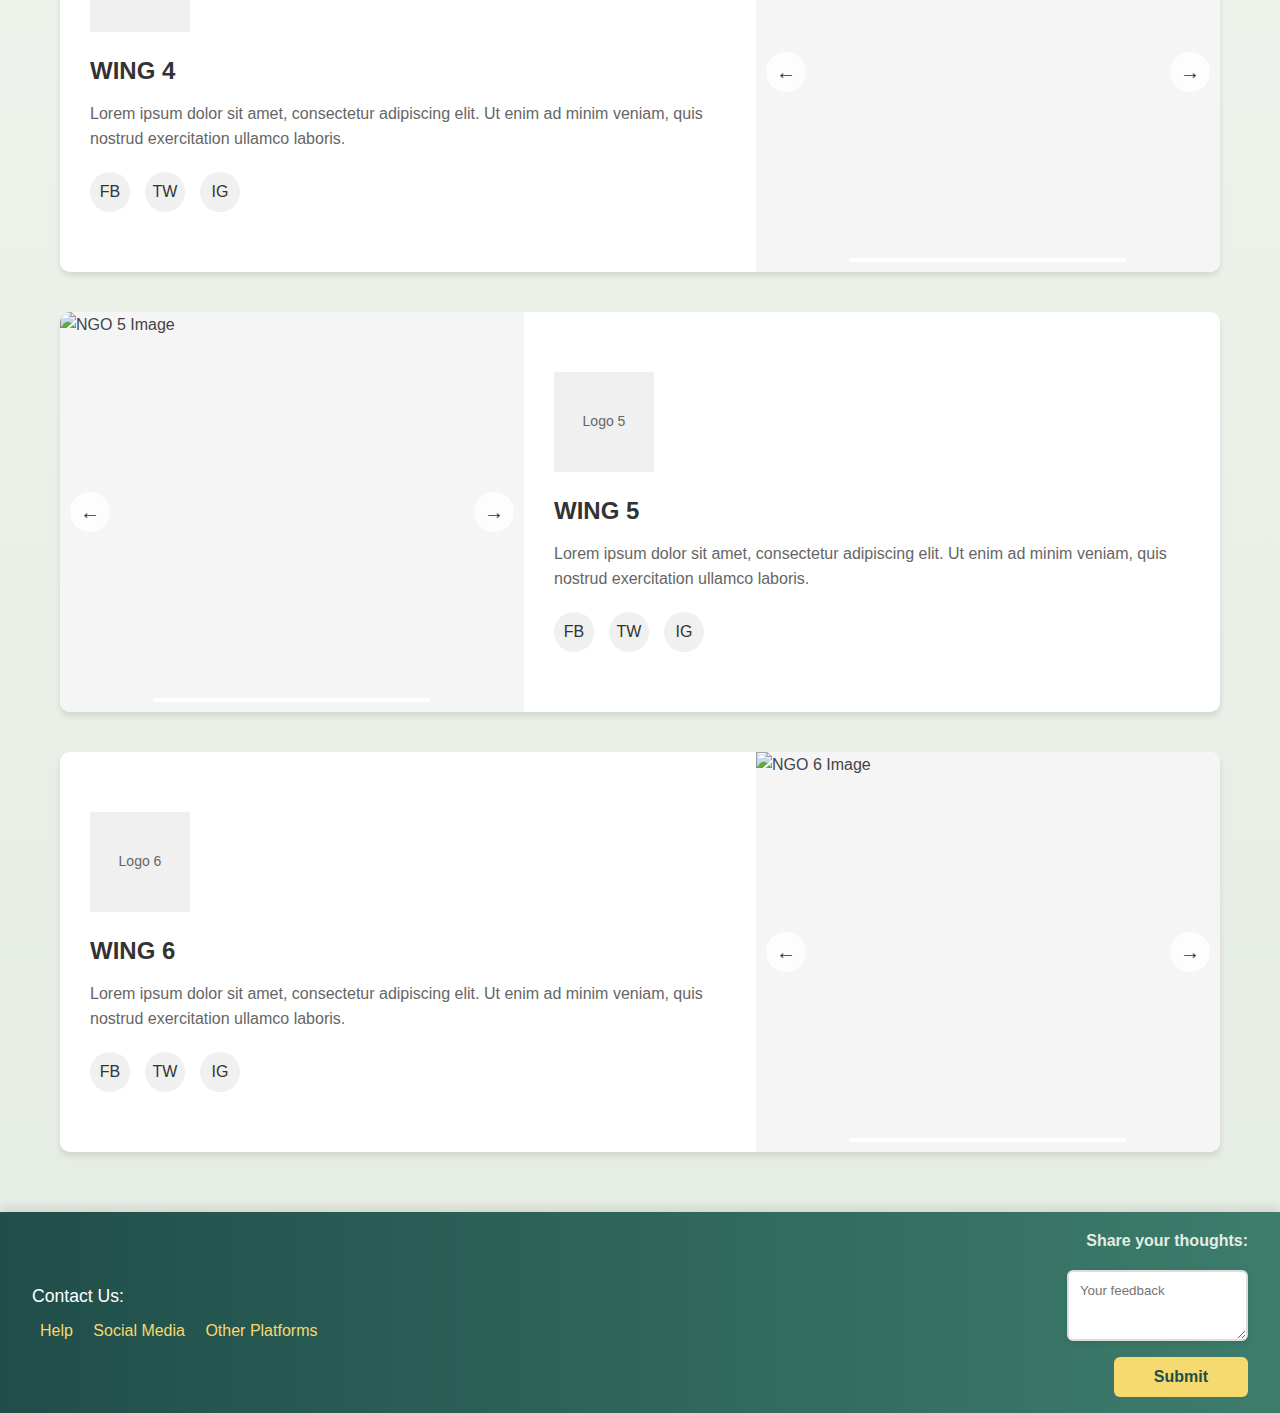
==== commit 7c75fee3: "did some minor changes in refrencings tabs" ====
--- a/index.html
+++ b/index.html
@@ -18,8 +18,9 @@
                 <img id="logo" src="./typeface.svg"></img>
                 <nav class="tab">
                     <ul class="nav-links">
-                        <li><a href="index.html">Home</a></li>
+                        <li><a href="./Home Page/seva-utsav-home.html">Home</a></li>
                         <li><a href="about-page.html">About</a></li>
+                        <li><a href="index.html">Wing</a></li>
                         <li><a href="events-page.html">Events</a></li>
                         <li><a href="team-page.html">Team</a></li>
                         <li><a href="#gallery">Gallery</a></li>
--- a/style.css
+++ b/style.css
@@ -238,94 +238,6 @@
     background: #333;
     color: #fff;
 }
-/* Footer styles */
-.footer {
-    position: static;
-    bottom: 0;
-    left: 0;
-    width: 100%;
-    background: linear-gradient(to right, #204e4a, #3d7d6c);
-    color: #fff;
-    padding: 1rem 0;
-    box-shadow: 0 -4px 10px rgba(0, 0, 0, 0.1);
-    display: flex;
-    justify-content: space-between;
-    align-items: center;
-}
-/* .content{
-    flex: 1;
-} */
-.footer-left {
-    display: flex;
-    flex-direction: column;
-    gap: 0.5rem;
-    margin-left: 2rem;
-}
-
-.footer-left .footer-info {
-    font-size: 1.1rem;
-}
-
-.footer-left .footer-links a {
-    color: #f6d96f;
-    margin: 0 0.5rem;
-    text-decoration: none;
-    font-weight: 500;
-    transition: text-shadow 0.3s;
-}
-
-.footer-left .footer-links a:hover {
-    text-shadow: 0 0 5px #f6d96f;
-}
-
-.footer-right {
-    margin-right: 2rem;
-}
-
-.footer-form {
-    display: flex;
-    flex-direction: column;
-    gap: 1rem;
-    align-items: flex-end;
-}
-
-.footer-form label {
-    font-weight: bold;
-    color: #e5ece3;
-}
-
-.footer-form textarea {
-    width: 90%;
-    max-width: 300px;
-    padding: 0.7rem;
-    border: 2px solid #ddd;
-    border-radius: 6px;
-    font-family: inherit;
-    box-shadow: 0 2px 6px rgba(0, 0, 0, 0.1);
-    transition: border-color 0.3s;
-}
-
-.footer-form textarea:focus {
-    border-color: #f6d96f;
-    outline: none;
-}
-
-.footer-form button {
-    padding: 0.7rem 2.5rem;
-    background-color: #f6d96f;
-    color: #204e4a;
-    border: none;
-    border-radius: 6px;
-    font-size: 1rem;
-    font-weight: bold;
-    cursor: pointer;
-    transition: background-color 0.3s, transform 0.2s;
-}
-
-.footer-form button:hover {
-    background-color: #dcc158;
-    transform: scale(1.05);
-}
 
 /* Responsive styles */
 @media (max-width: 768px) {
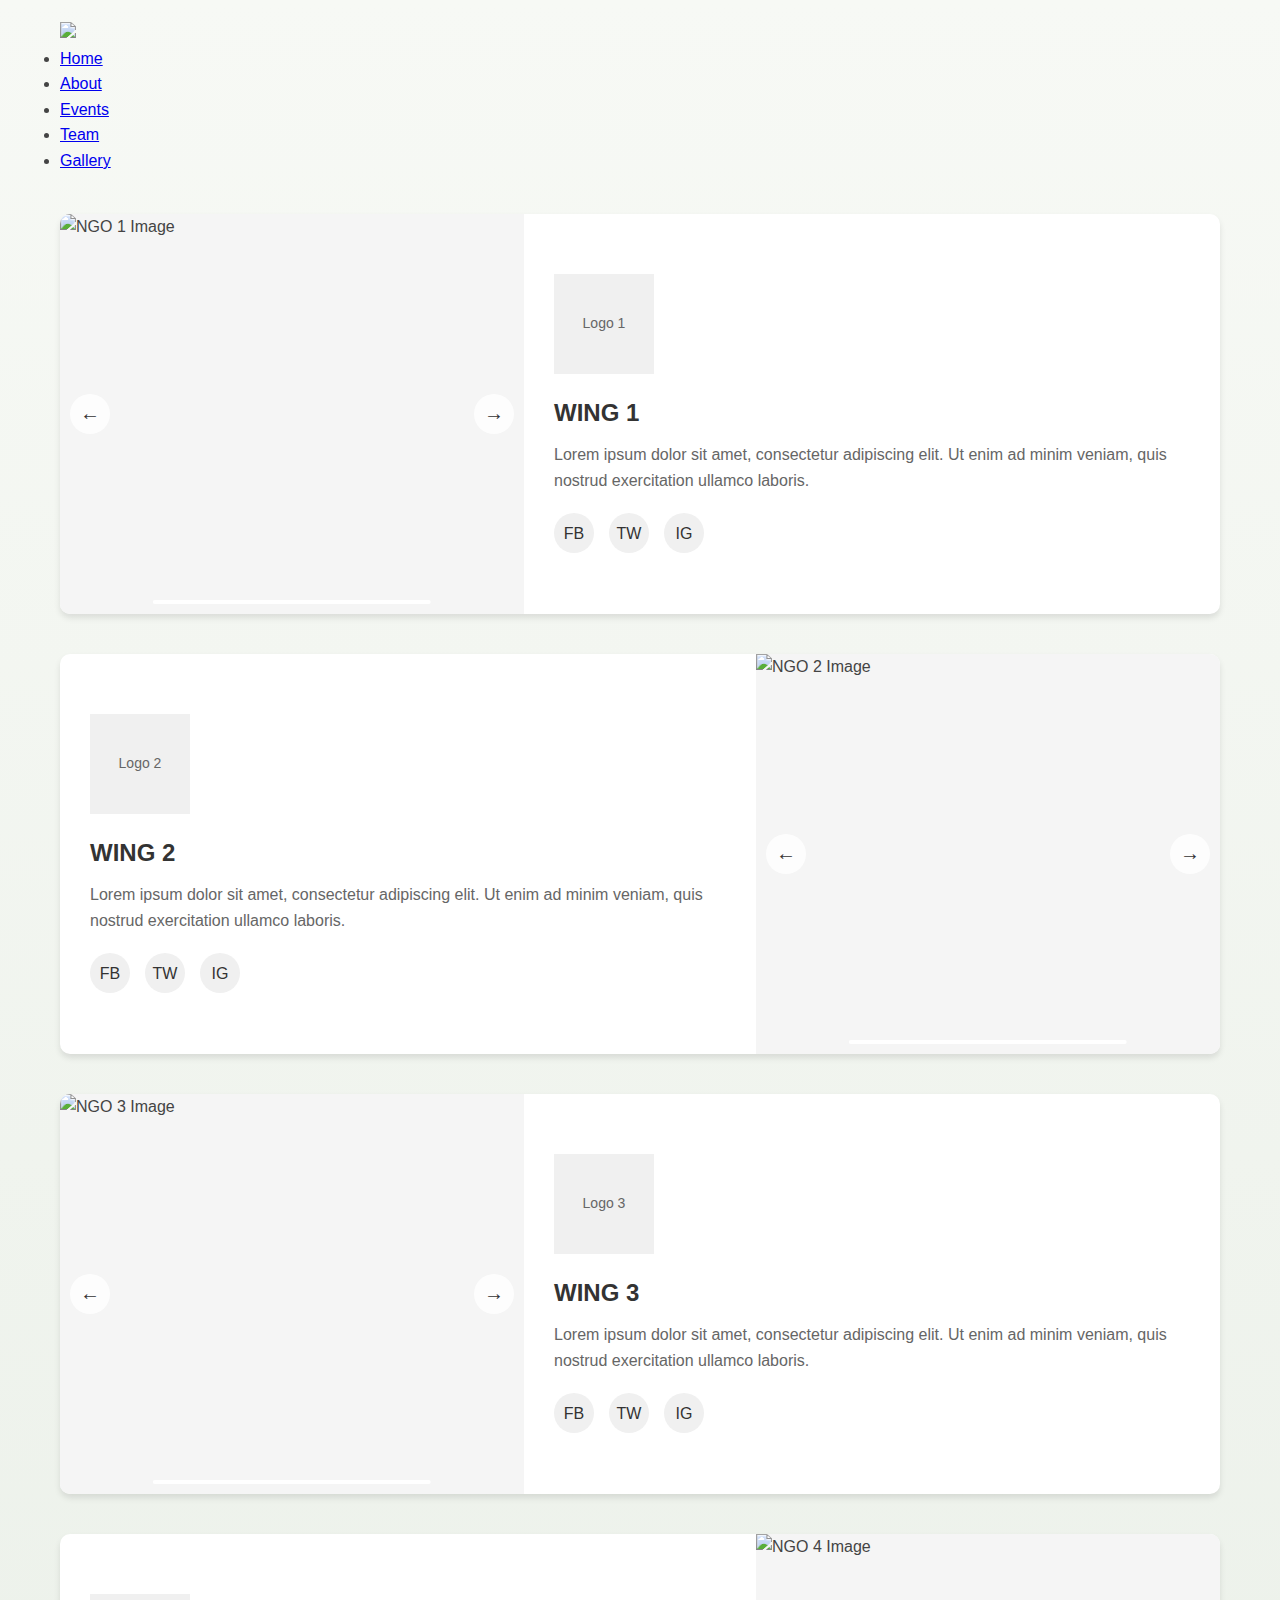
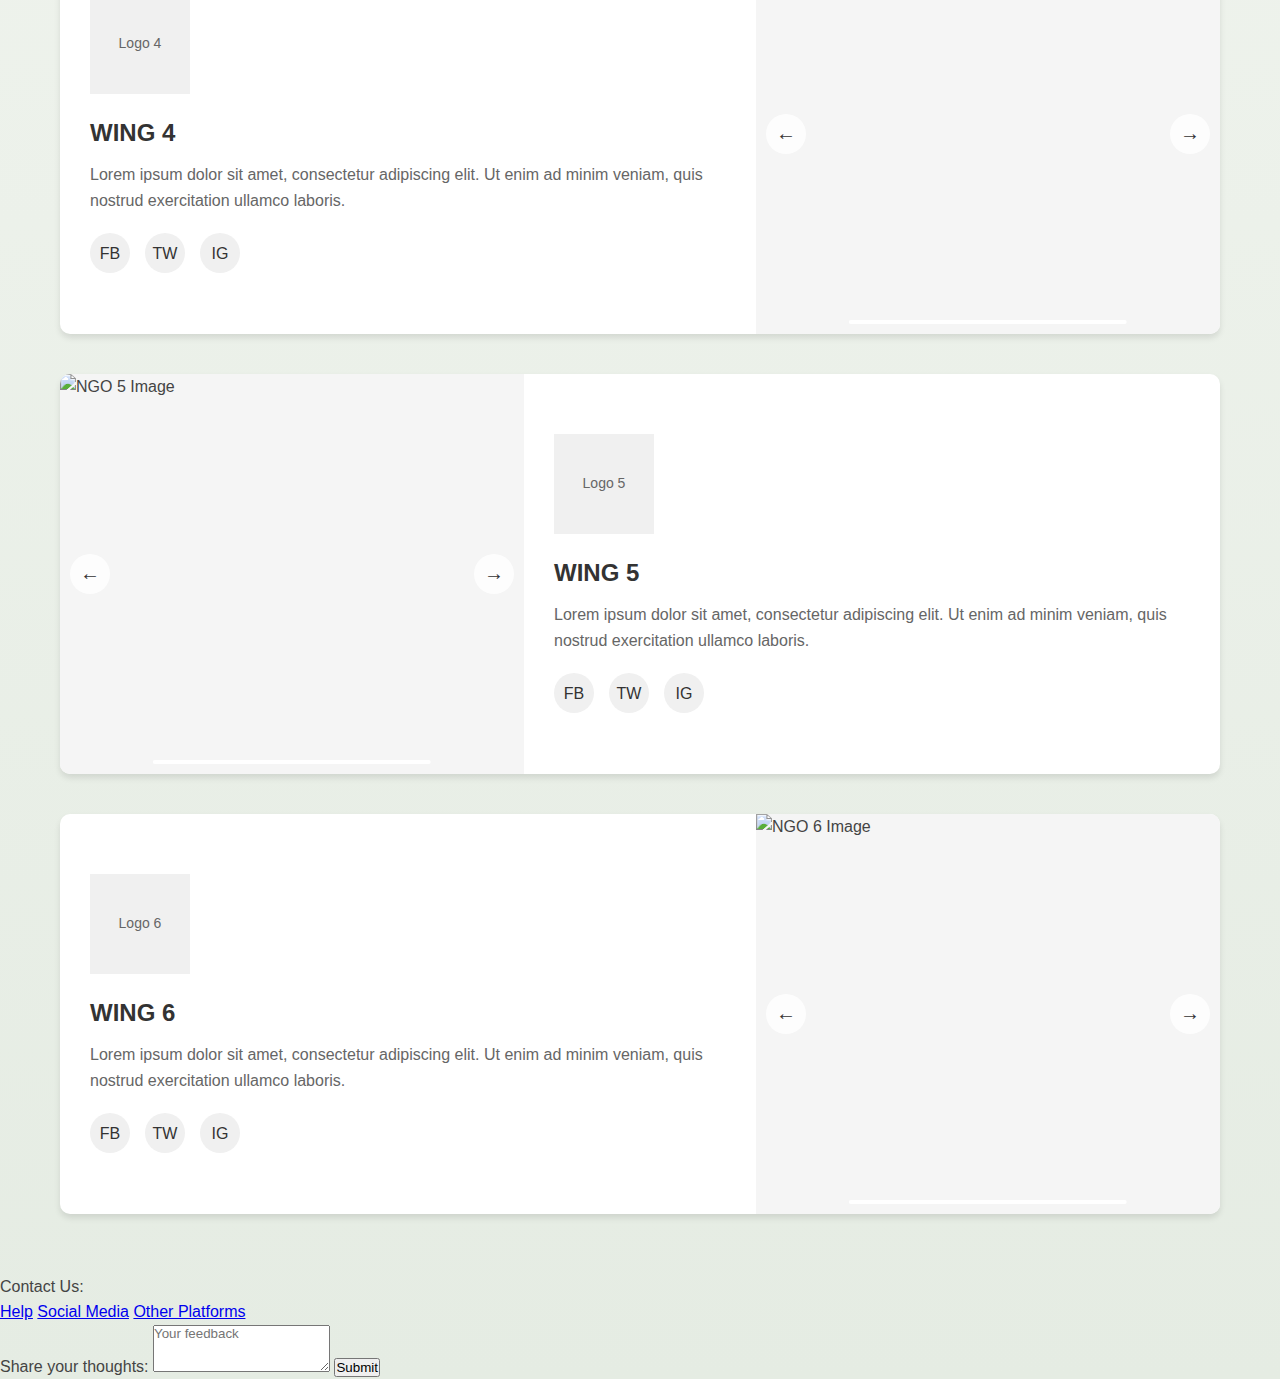
==== commit e1ac5964: "new" ====
--- a/index.html
+++ b/index.html
@@ -6,28 +6,24 @@
     <meta name="viewport" content="width=device-width, initial-scale=1.0">
     <title>SEVAUTSAV</title>
     <link rel="stylesheet" href="style.css">
-    <link rel="stylesheet" href="header.css">
 </head>
 <body>
     <!-- Header -->
-    <body>
-        <!-- Header placeholder -->
-        <header class="header">
-            <div class="container">
-                <!-- <h1>SEVAUTSAV</h1> -->
-                <img id="logo" src="./typeface.svg"></img>
-                <nav class="tab">
-                    <ul class="nav-links">
-                        <li><a href="./Home Page/seva-utsav-home.html">Home</a></li>
-                        <li><a href="about-page.html">About</a></li>
-                        <li><a href="index.html">Wing</a></li>
-                        <li><a href="events-page.html">Events</a></li>
-                        <li><a href="team-page.html">Team</a></li>
-                        <li><a href="#gallery">Gallery</a></li>
-                    </ul>
-                </nav>
-            </div>
-        </header>
+    <header class="header">
+        <div class="container">
+            <!-- <h1>SEVAUTSAV</h1> -->
+            <img id="logo" src="./typeface.svg"></img>
+            <nav class="tab">
+                <ul class="nav-links">
+                    <li><a href="index.html">Home</a></li>
+                    <li><a href="about-page.html">About</a></li>
+                    <li><a href="events-page.html">Events</a></li>
+                    <li><a href="team-page.html">Team</a></li>
+                    <li><a href="#gallery">Gallery</a></li>
+                </ul>
+            </nav>
+        </div>
+    </header>
 
      <div class="content">
         <div class="container">
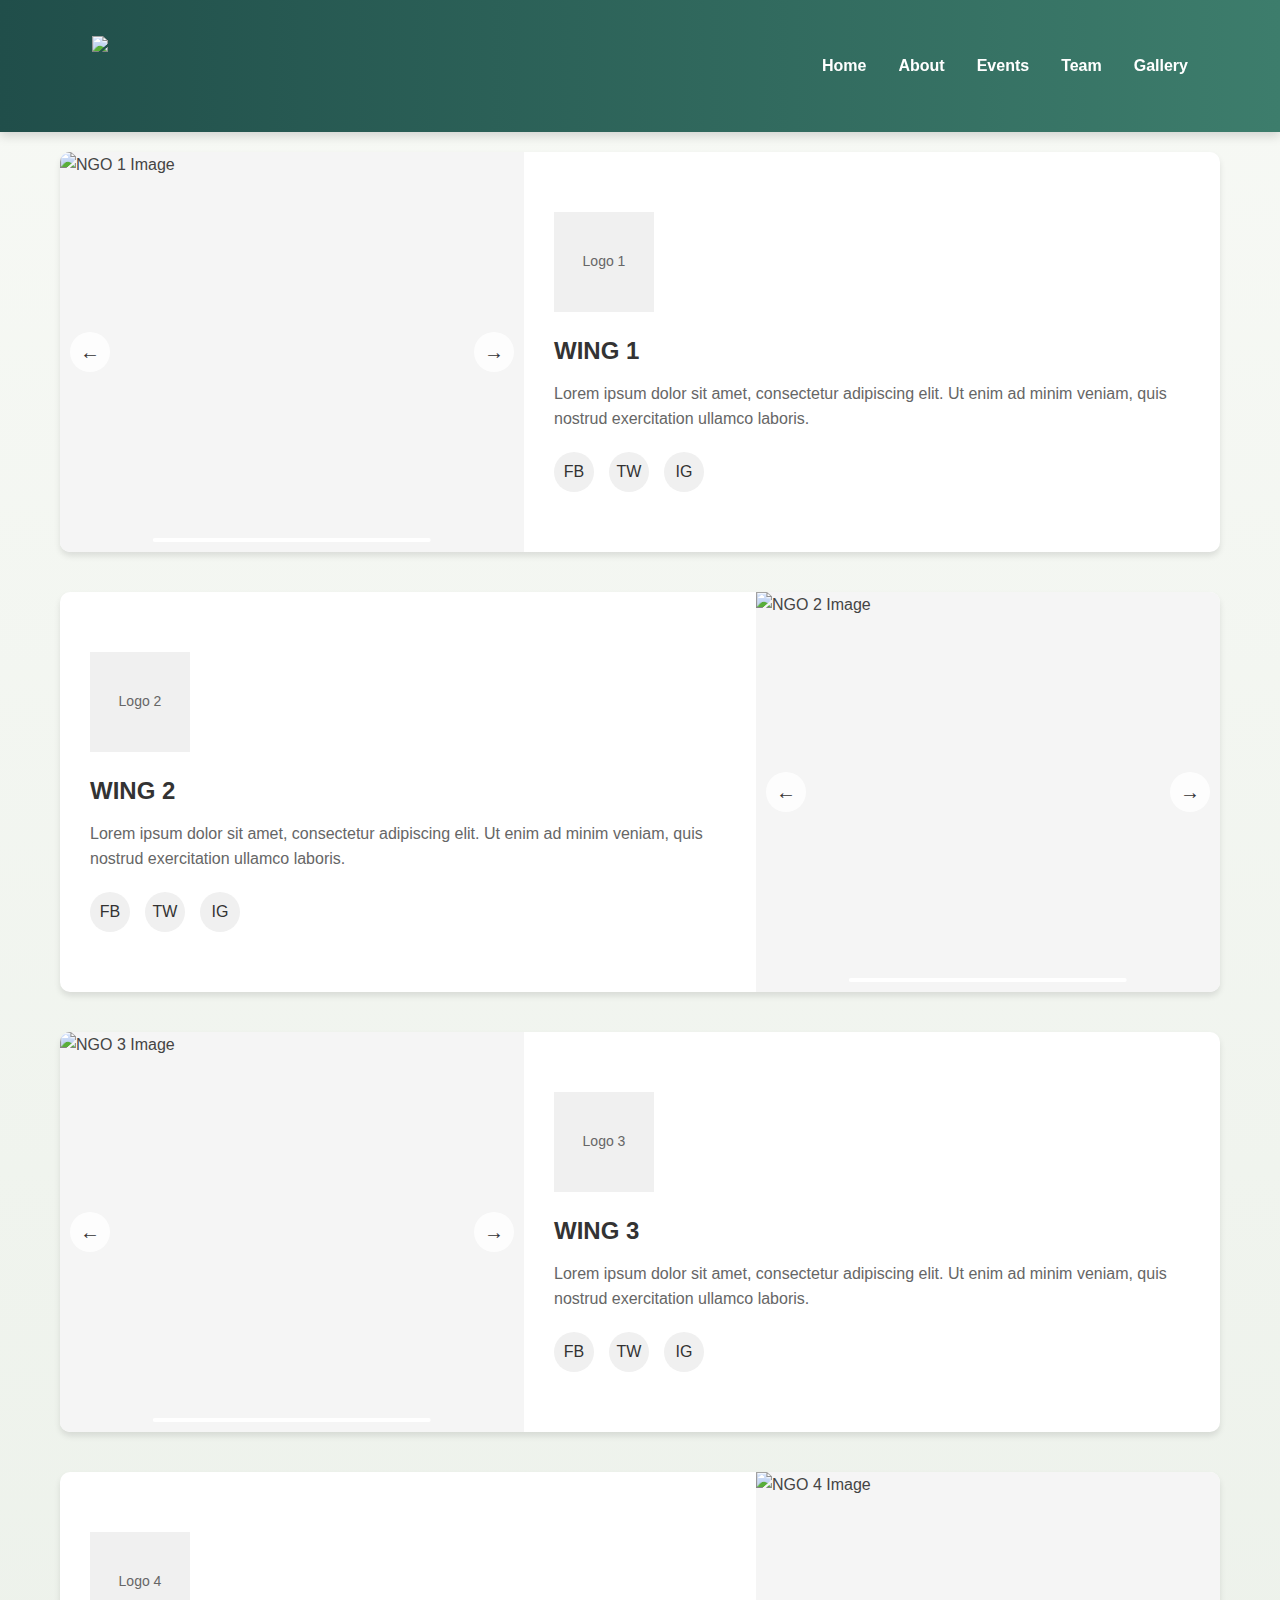
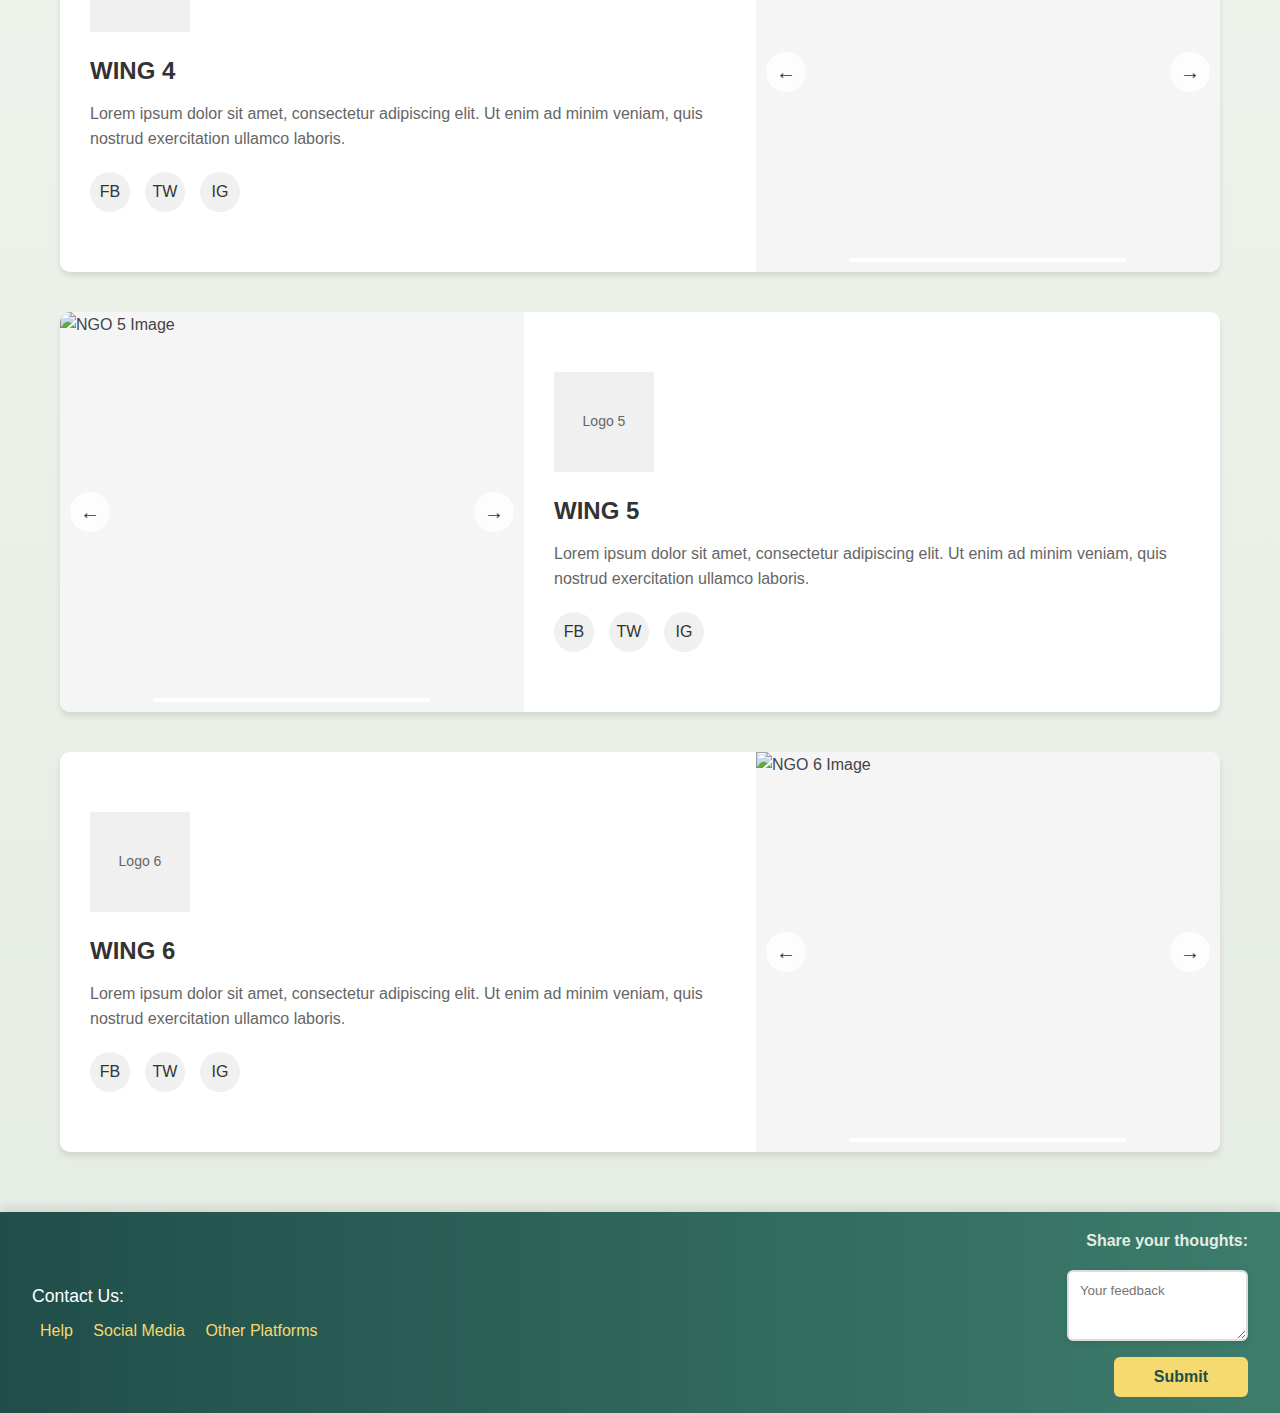
==== commit c3290b5a: "Merge pull request #10 from vansh-shriv/new" ====
--- a/index.html
+++ b/index.html
@@ -6,9 +6,11 @@
     <meta name="viewport" content="width=device-width, initial-scale=1.0">
     <title>SEVAUTSAV</title>
     <link rel="stylesheet" href="style.css">
+    <link rel="stylesheet" href="header.css">
 </head>
 <body>
     <!-- Header -->
+
     <header class="header">
         <div class="container">
             <!-- <h1>SEVAUTSAV</h1> -->
@@ -25,6 +27,7 @@
         </div>
     </header>
 
+
      <div class="content">
         <div class="container">
             <!-- Card 1 -->
--- a/header.css
+++ b/header.css
@@ -0,0 +1,129 @@
+/* Make the header sticky */
+.header {
+    position: sticky;
+    top: 0;
+    z-index: 1000;
+    background: linear-gradient(to right, #204e4a, #3d7d6c);
+    color: #fff;
+    padding: 1rem 0;
+    box-shadow: 0 4px 10px rgba(0, 0, 0, 0.15);
+}
+
+.header .container {
+    display: flex;
+    justify-content: space-between;
+    align-items: center;
+}
+
+.nav-links {
+    list-style: none;
+    display: flex;
+    gap: 2rem;
+    padding-right: 2rem;
+}
+
+.nav-links a {
+    color: #fff;
+    text-decoration: none;
+    font-weight: 600;
+    transition: color 0.3s;
+}
+
+.nav-links a:hover {
+    color: #f6d96f;
+}
+
+#logo {
+    padding-left: 2rem;
+    height: 60px;
+}
+
+/*footer*/
+
+.footer {
+    position: static;
+    bottom: 0;
+    left: 0;
+    width: 100%;
+    background: linear-gradient(to right, #204e4a, #3d7d6c);
+    color: #fff;
+    padding: 1rem 0;
+    box-shadow: 0 -4px 10px rgba(0, 0, 0, 0.1);
+    display: flex;
+    justify-content: space-between;
+    align-items: center;
+}
+/* .content{
+    flex: 1;
+} */
+.footer-left {
+    display: flex;
+    flex-direction: column;
+    gap: 0.5rem;
+    margin-left: 2rem;
+}
+
+.footer-left .footer-info {
+    font-size: 1.1rem;
+}
+
+.footer-left .footer-links a {
+    color: #f6d96f;
+    margin: 0 0.5rem;
+    text-decoration: none;
+    font-weight: 500;
+    transition: text-shadow 0.3s;
+}
+
+.footer-left .footer-links a:hover {
+    text-shadow: 0 0 5px #f6d96f;
+}
+
+.footer-right {
+    margin-right: 2rem;
+}
+
+.footer-form {
+    display: flex;
+    flex-direction: column;
+    gap: 1rem;
+    align-items: flex-end;
+}
+
+.footer-form label {
+    font-weight: bold;
+    color: #e5ece3;
+}
+
+.footer-form textarea {
+    width: 90%;
+    max-width: 300px;
+    padding: 0.7rem;
+    border: 2px solid #ddd;
+    border-radius: 6px;
+    font-family: inherit;
+    box-shadow: 0 2px 6px rgba(0, 0, 0, 0.1);
+    transition: border-color 0.3s;
+}
+
+.footer-form textarea:focus {
+    border-color: #f6d96f;
+    outline: none;
+}
+
+.footer-form button {
+    padding: 0.7rem 2.5rem;
+    background-color: #f6d96f;
+    color: #204e4a;
+    border: none;
+    border-radius: 6px;
+    font-size: 1rem;
+    font-weight: bold;
+    cursor: pointer;
+    transition: background-color 0.3s, transform 0.2s;
+}
+
+.footer-form button:hover {
+    background-color: #dcc158;
+    transform: scale(1.05);
+}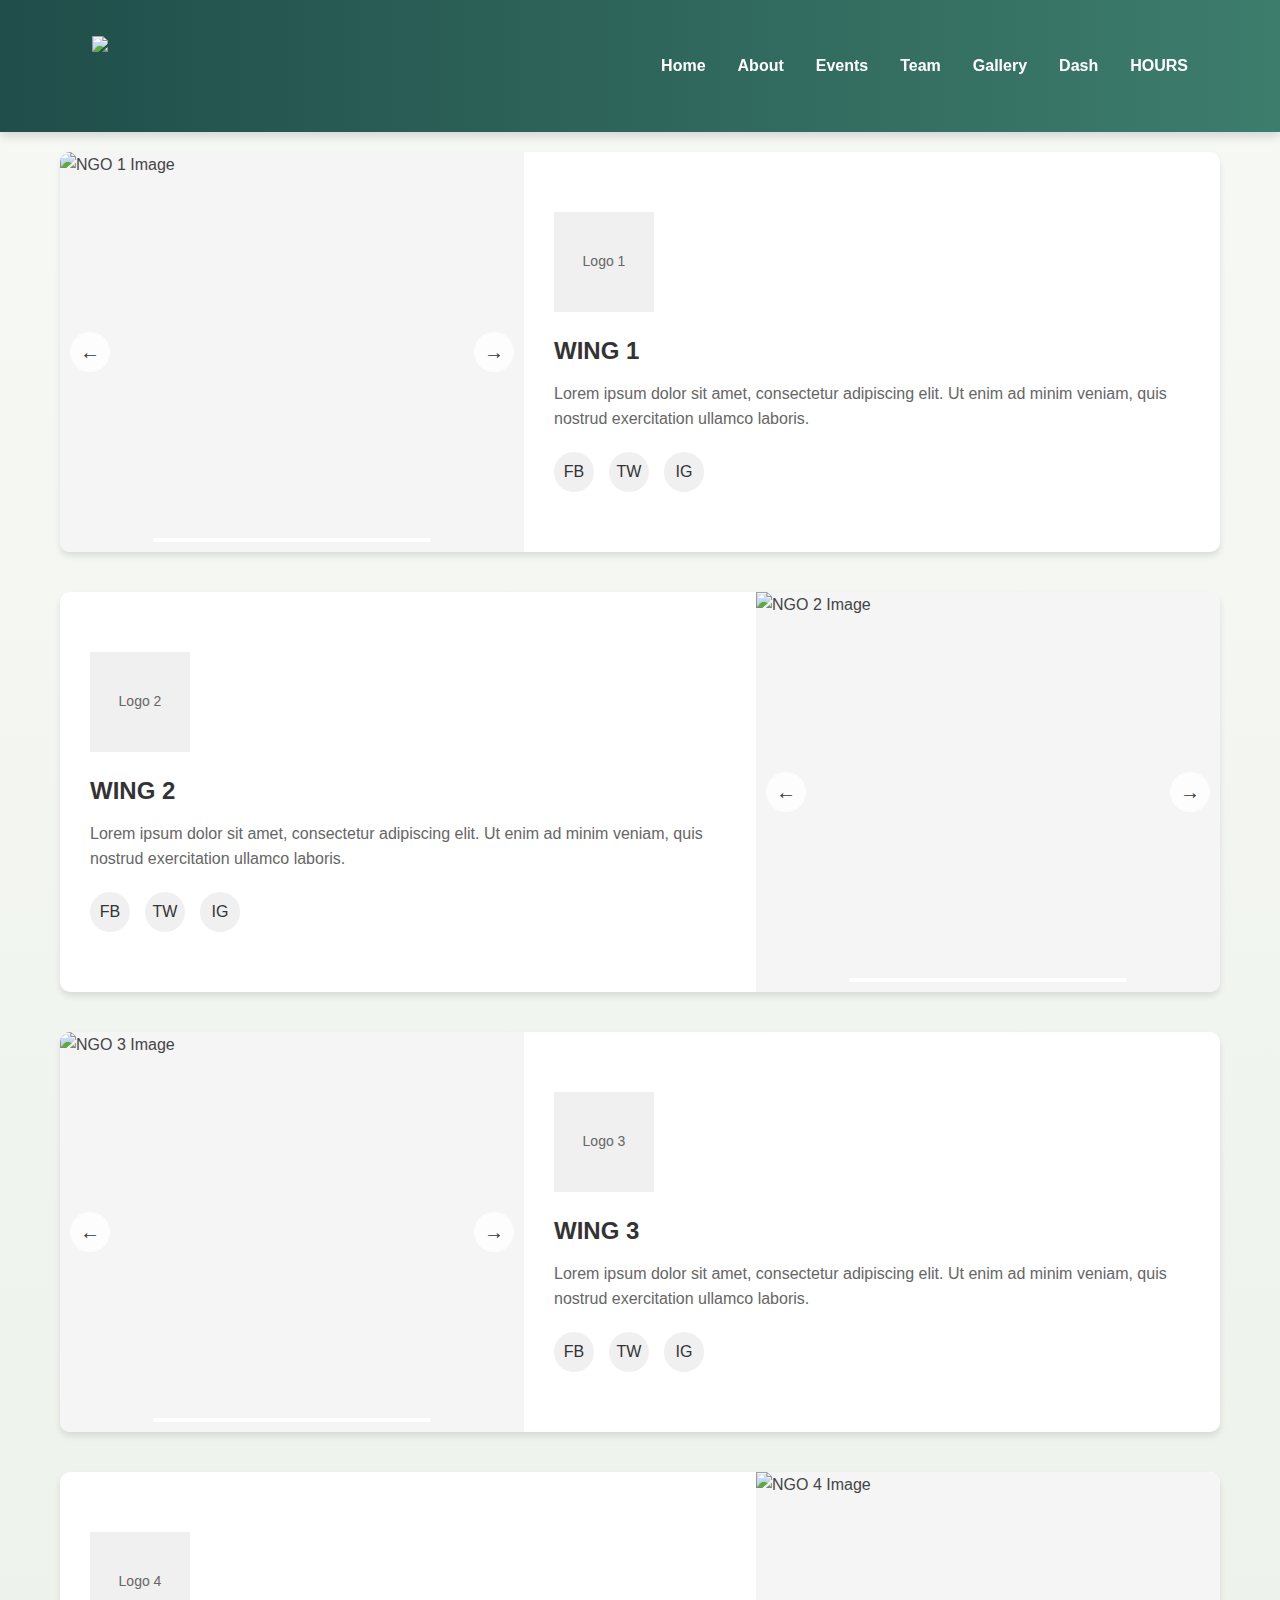
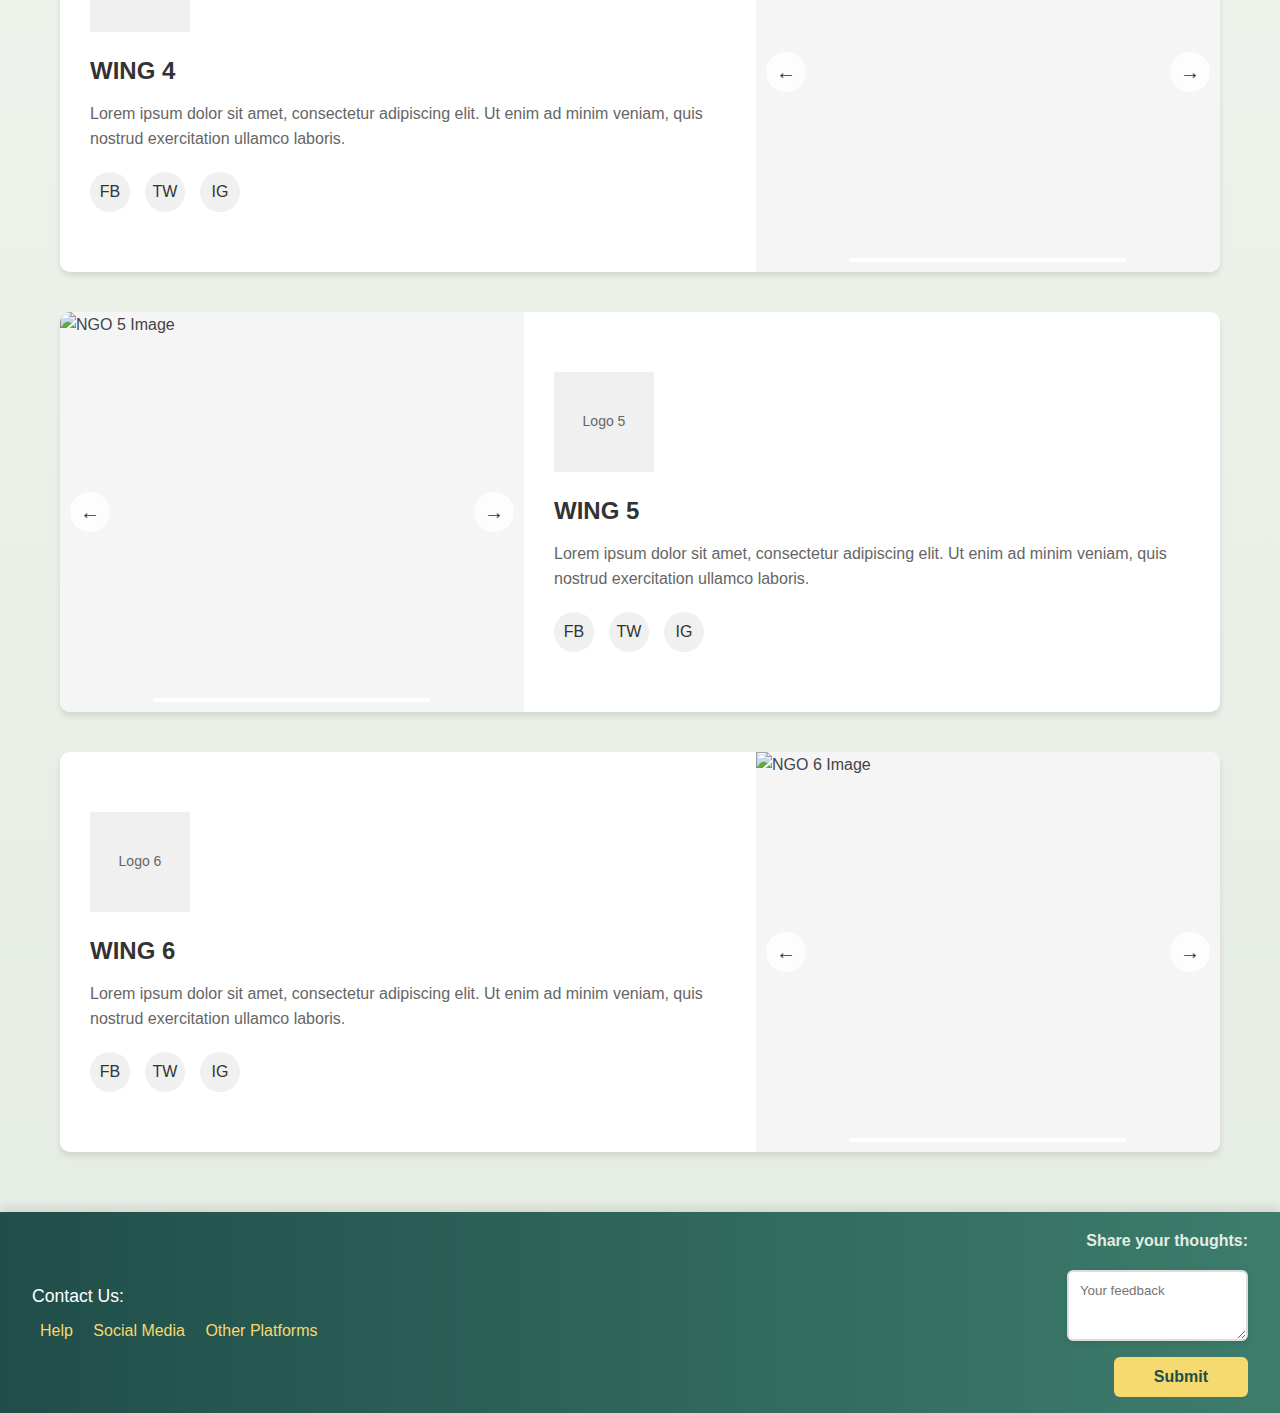
==== commit 0183a6cb: "ee" ====
--- a/index.html
+++ b/index.html
@@ -1,4 +1,3 @@
-
 <!DOCTYPE html>
 <html lang="en">
 <head>
@@ -22,6 +21,8 @@
                     <li><a href="events-page.html">Events</a></li>
                     <li><a href="team-page.html">Team</a></li>
                     <li><a href="#gallery">Gallery</a></li>
+                    <li><a href="Event Timeline/event-timeline.html">Dash</a></li>
+                    <li><a href="Hours Status/nss-portal.html">HOURS</a></li>
                 </ul>
             </nav>
         </div>
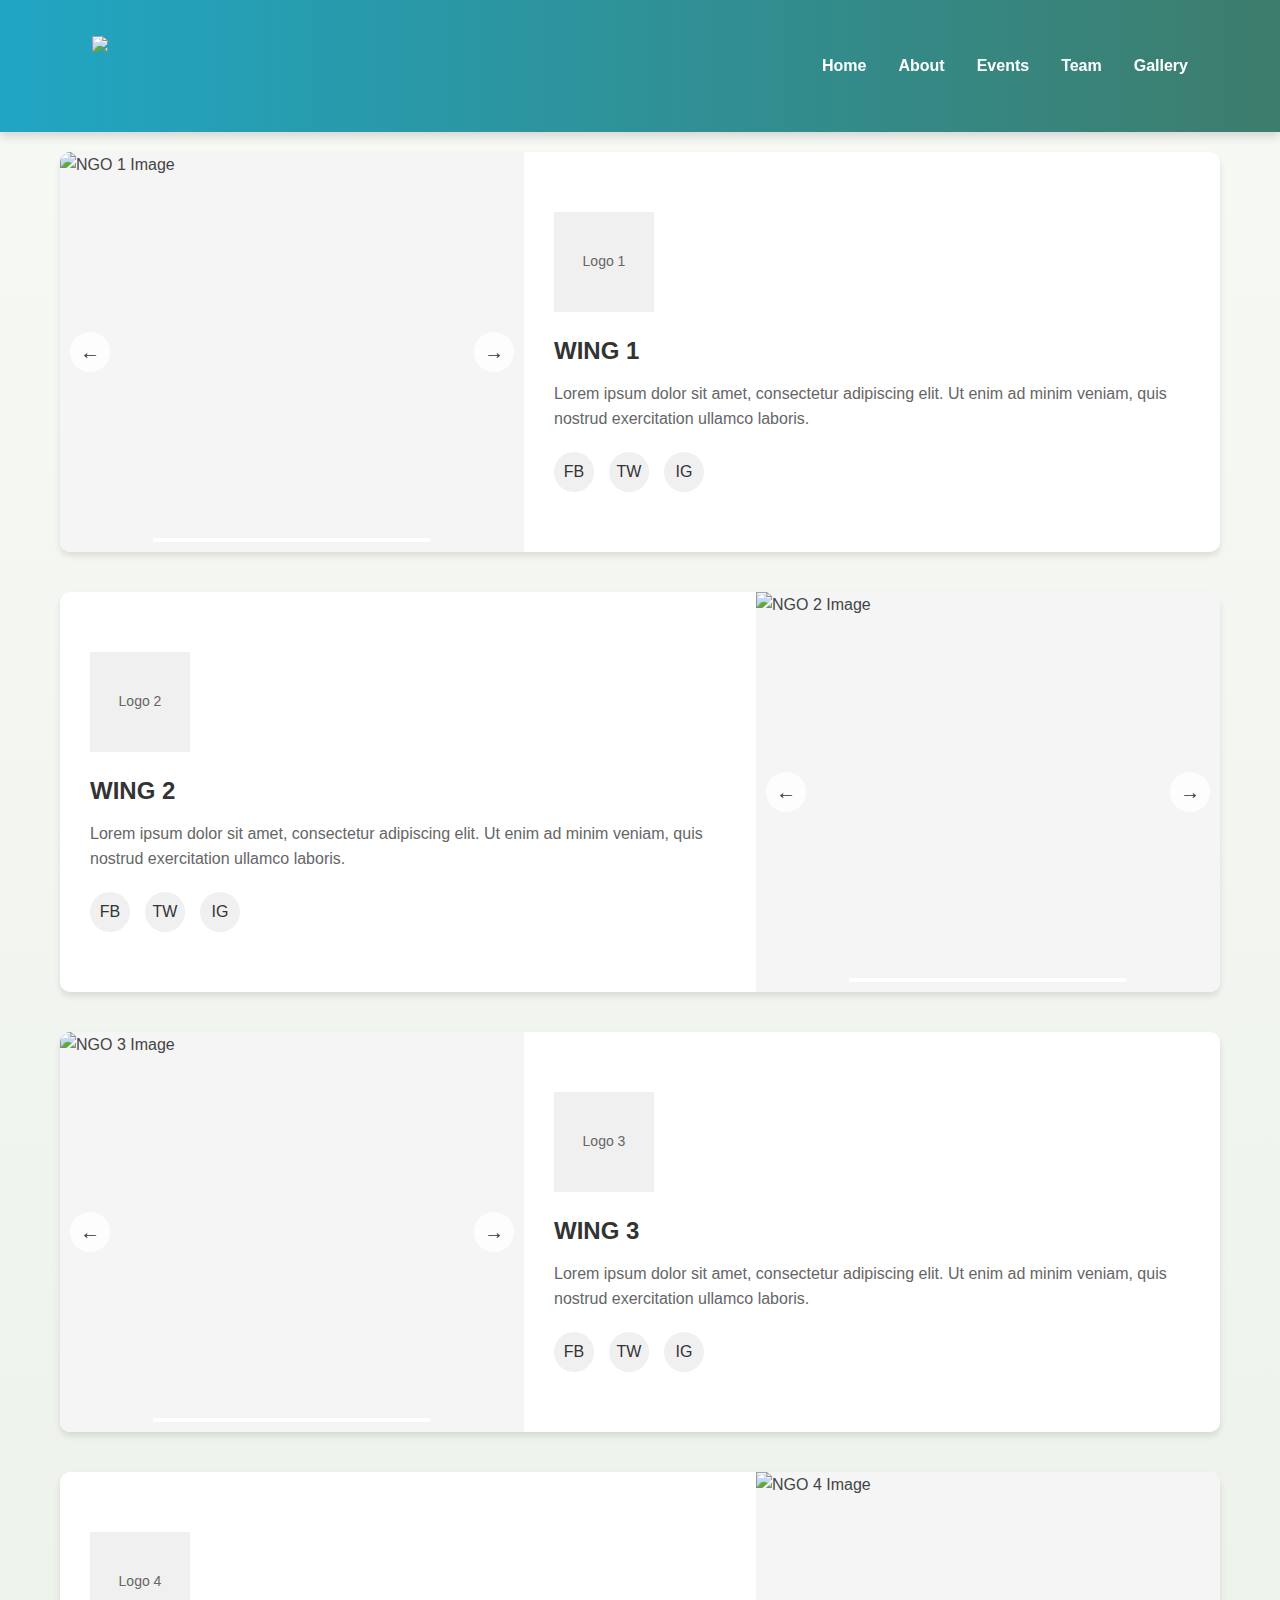
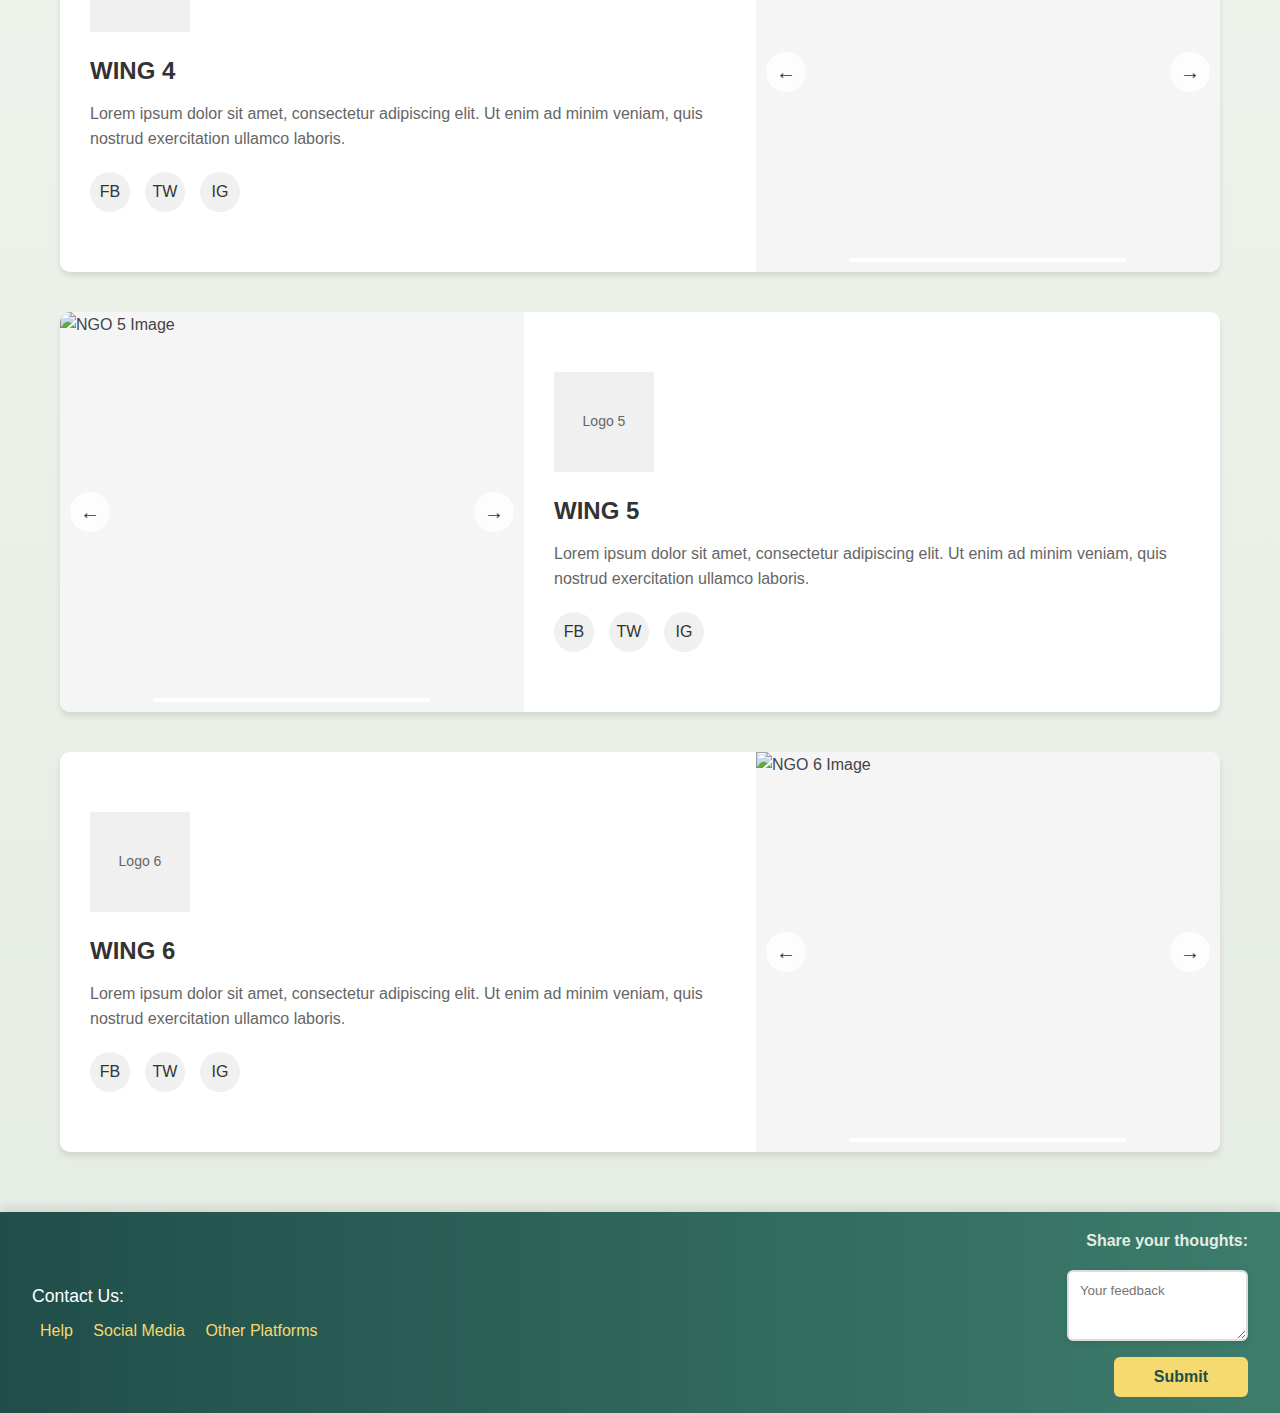
==== commit 953dd5be: "CHANGES" ====
--- a/index.html
+++ b/index.html
@@ -13,16 +13,14 @@
     <header class="header">
         <div class="container">
             <!-- <h1>SEVAUTSAV</h1> -->
-            <img id="logo" src="./typeface.svg"></img>
+            <img id="logo" src="typeface.svg"></img>
             <nav class="tab">
                 <ul class="nav-links">
-                    <li><a href="index.html">Home</a></li>
+                    <li><a href="index">Home</a></li>
                     <li><a href="about-page.html">About</a></li>
                     <li><a href="events-page.html">Events</a></li>
                     <li><a href="team-page.html">Team</a></li>
                     <li><a href="#gallery">Gallery</a></li>
-                    <li><a href="Event Timeline/event-timeline.html">Dash</a></li>
-                    <li><a href="Hours Status/nss-portal.html">HOURS</a></li>
                 </ul>
             </nav>
         </div>
--- a/header.css
+++ b/header.css
@@ -3,7 +3,7 @@
     position: sticky;
     top: 0;
     z-index: 1000;
-    background: linear-gradient(to right, #204e4a, #3d7d6c);
+    background: linear-gradient(to right, #20a6c4, #3d7d6c);
     color: #fff;
     padding: 1rem 0;
     box-shadow: 0 4px 10px rgba(0, 0, 0, 0.15);
